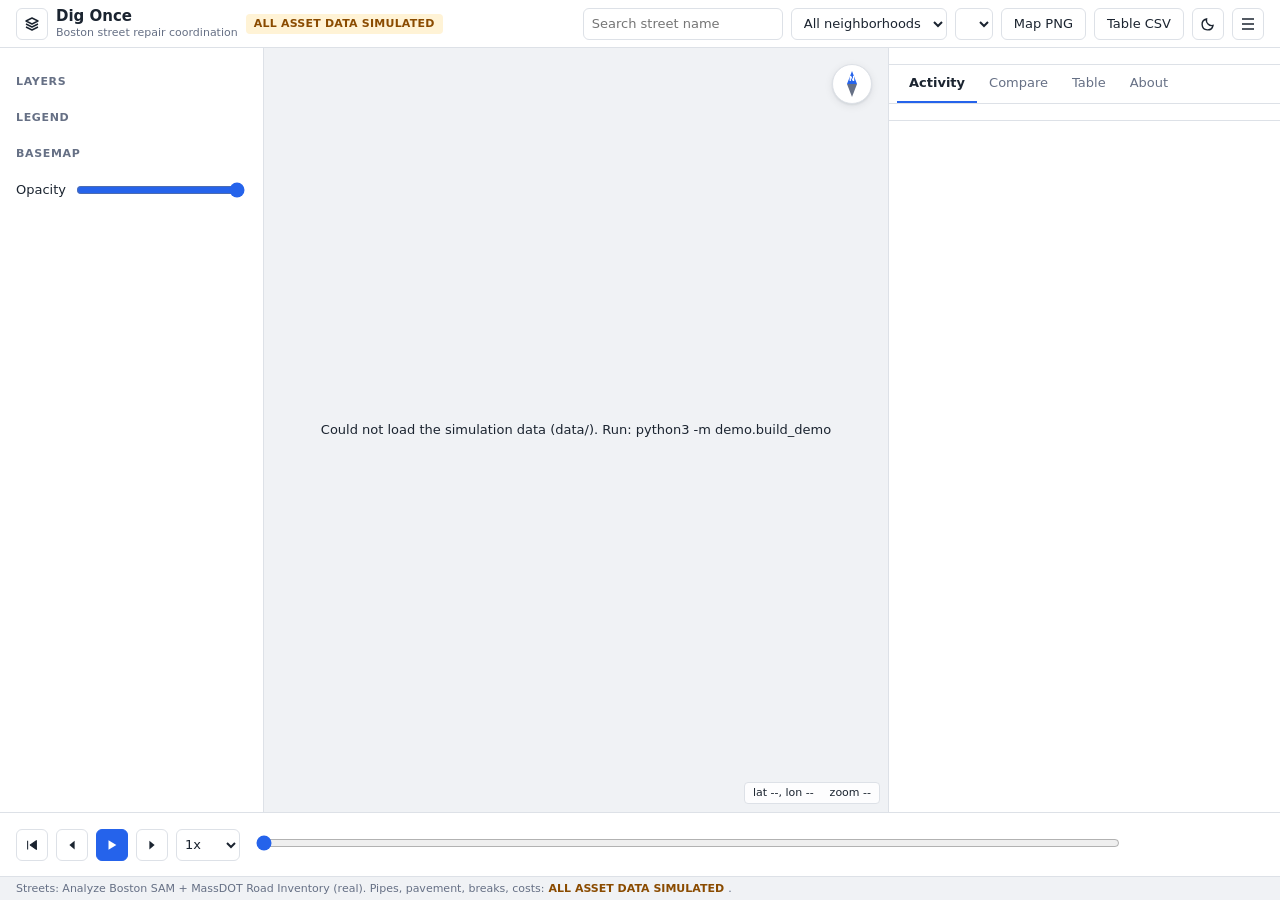
==== demo/src/index.html @ 5265a051 "MapLibre GIS-style demo (demo/src -> demo/site), recorded per-segment state, README build_demo.py, s" ====
<!DOCTYPE html>
<html lang="en">
<head>
<meta charset="utf-8">
<meta name="viewport" content="width=device-width, initial-scale=1">
<title>Dig Once: Boston infrastructure coordination (simulated)</title>
<link rel="icon" href="data:image/svg+xml,%3Csvg xmlns='http://www.w3.org/2000/svg' viewBox='0 0 16 16'%3E%3Crect width='16' height='16' rx='3' fill='%232563eb'/%3E%3Cpath d='M3 11l4-6 3 4 3-5' stroke='white' stroke-width='1.6' fill='none'/%3E%3C/svg%3E">
<link rel="stylesheet" href="vendor/maplibre-gl.css">
<link rel="stylesheet" href="style.css">
</head>
<body>
<div id="app">
  <header id="bar">
    <button id="btn-layers" class="icon" title="Show or hide the layer panel (L)" aria-label="Toggle layer panel" aria-expanded="true">
      <svg viewBox="0 0 16 16" width="16" height="16"><path d="M8 2l6 3-6 3-6-3 6-3zM2 8l6 3 6-3M2 11l6 3 6-3" fill="none" stroke="currentColor" stroke-width="1.4" stroke-linejoin="round"/></svg>
    </button>
    <div class="brand"><b>Dig Once</b><span class="sub">Boston street repair coordination</span></div>
    <span class="badge warn" title="Street geometry is real; every pipe, pavement, break and cost value is simulated">ALL ASSET DATA SIMULATED</span>
    <div class="grow"></div>
    <div class="search">
      <input id="q" type="search" placeholder="Search street name" autocomplete="off" aria-label="Search street name" title="Zoom to a street">
      <ul id="suggest" role="listbox" hidden></ul>
    </div>
    <select id="nb" aria-label="Neighborhood filter" title="Filter by neighborhood"><option value="">All neighborhoods</option></select>
    <select id="strategy" aria-label="Strategy shown on the map" title="Strategy shown on the map"></select>
    <button id="btn-png" class="text" title="Download the map as a PNG image">Map PNG</button>
    <button id="btn-csv" class="text" title="Download the current table as CSV">Table CSV</button>
    <button id="btn-theme" class="icon" title="Switch light and dark theme" aria-label="Toggle theme">
      <svg viewBox="0 0 16 16" width="16" height="16"><path d="M13 9.5A5.5 5.5 0 016.5 3a5.5 5.5 0 106.5 6.5z" fill="none" stroke="currentColor" stroke-width="1.4"/></svg>
    </button>
    <button id="btn-side" class="icon only-narrow" title="Show or hide the side panel" aria-label="Toggle side panel">
      <svg viewBox="0 0 16 16" width="16" height="16"><path d="M2 3h12M2 8h12M2 13h12" stroke="currentColor" stroke-width="1.4"/></svg>
    </button>
  </header>

  <main id="main">
    <aside id="layers" aria-label="Layers">
      <section>
        <h3>Layers</h3>
        <div id="layer-list"></div>
      </section>
      <section id="legend-wrap">
        <h3>Legend <span class="muted" id="legend-year"></span></h3>
        <div id="legend"></div>
      </section>
      <section>
        <h3>Basemap</h3>
        <div id="basemaps" class="seg-ctl" role="radiogroup" aria-label="Basemap"></div>
        <label class="row opacity"><span>Opacity</span><input id="op-basemap" type="range" min="0" max="100" value="100" aria-label="Basemap opacity"></label>
      </section>
    </aside>

    <section id="mapcol">
      <div id="map" role="application" aria-label="Boston street map"></div>
      <div id="nomap" hidden></div>
      <div id="toast" role="status" hidden></div>
      <div id="north" title="North up. Click to reset the bearing" role="button" tabindex="0" aria-label="Reset bearing to north">
        <svg viewBox="0 0 32 32" width="32" height="32"><g id="north-rot"><path d="M16 3l5 13h-10z" fill="var(--accent)"/><path d="M16 29l-5-13h10z" fill="var(--muted)"/></g><text x="16" y="13" font-size="7" text-anchor="middle" fill="#fff" font-weight="700" transform="translate(0,0)">N</text></svg>
      </div>
      <div id="info" hidden aria-live="polite"></div>
      <div id="tip" hidden></div>
      <div id="status"><span id="ll">lat --, lon --</span><span id="zl">zoom --</span></div>
    </section>

    <aside id="side">
      <div id="kpis"></div>
      <nav id="tabs" role="tablist">
        <button role="tab" data-tab="activity" aria-selected="true">Activity</button>
        <button role="tab" data-tab="compare" aria-selected="false">Compare</button>
        <button role="tab" data-tab="table" aria-selected="false">Table</button>
        <button role="tab" data-tab="about" aria-selected="false">About</button>
      </nav>
      <div id="tab-activity" class="tabpane">
        <div id="chips" class="chips"></div>
        <div id="feed" tabindex="0"></div>
      </div>
      <div id="tab-compare" class="tabpane" hidden></div>
      <div id="tab-table" class="tabpane" hidden>
        <div class="row tbar"><input id="tq" type="search" placeholder="Filter table by street, id or class" aria-label="Filter table"><span id="tcount" class="muted"></span></div>
        <div id="tscroll"><table id="tbl"><thead></thead><tbody></tbody></table></div>
      </div>
      <div id="tab-about" class="tabpane" hidden></div>
    </aside>
  </main>

  <footer id="timeline">
    <div class="tl-buttons">
      <button id="b-first" class="icon" title="Back to the start (Home)" aria-label="Back to start"><svg viewBox="0 0 16 16" width="14" height="14"><path d="M3 3v10M13 3L6 8l7 5z" fill="currentColor" stroke="currentColor" stroke-width="1.2" stroke-linejoin="round"/></svg></button>
      <button id="b-prev" class="icon" title="Previous year (Left arrow)" aria-label="Previous year"><svg viewBox="0 0 16 16" width="14" height="14"><path d="M11 3L5 8l6 5z" fill="currentColor"/></svg></button>
      <button id="b-play" class="icon primary" title="Play or pause the replay (Space)" aria-label="Play"><svg id="ico-play" viewBox="0 0 16 16" width="14" height="14"><path d="M4 2.5l9 5.5-9 5.5z" fill="currentColor"/></svg><svg id="ico-pause" viewBox="0 0 16 16" width="14" height="14" style="display:none"><path d="M4 3h3v10H4zM9 3h3v10H9z" fill="currentColor"/></svg></button>
      <button id="b-next" class="icon" title="Next year (Right arrow)" aria-label="Next year"><svg viewBox="0 0 16 16" width="14" height="14"><path d="M5 3l6 5-6 5z" fill="currentColor"/></svg></button>
      <select id="speed" aria-label="Replay speed" title="Replay speed"><option value="0.5">0.5x</option><option value="1" selected>1x</option><option value="2">2x</option><option value="3">3x</option><option value="5">5x</option></select>
    </div>
    <div class="tl-main">
      <div id="phases" aria-label="Phase of the year"></div>
      <div class="slider"><input id="slider" type="range" min="0" max="10" value="0" step="1" aria-label="Year"><div id="ticks"></div></div>
    </div>
    <div id="yearlabel" class="yearlabel"></div>
  </footer>
  <div id="foot">Streets: Analyze Boston SAM + MassDOT Road Inventory (real). Pipes, pavement, breaks, costs: <b>ALL ASSET DATA SIMULATED</b>. <span id="foot-scope"></span></div>
</div>
<script src="vendor/maplibre-gl.js"></script>
<script src="app.js"></script>
</body>
</html>
---- demo/src/vendor/maplibre-gl.css ----
.maplibregl-map{font:12px/20px Helvetica Neue,Arial,Helvetica,sans-serif;overflow:hidden;position:relative;-webkit-tap-highlight-color:rgb(0 0 0/0)}.maplibregl-canvas{left:0;position:absolute;top:0}.maplibregl-map:fullscreen{height:100%;width:100%}.maplibregl-ctrl-group button.maplibregl-ctrl-compass{touch-action:none}.maplibregl-canvas-container.maplibregl-interactive,.maplibregl-ctrl-group button.maplibregl-ctrl-compass{cursor:grab;-webkit-user-select:none;-moz-user-select:none;user-select:none}.maplibregl-canvas-container.maplibregl-interactive.maplibregl-track-pointer{cursor:pointer}.maplibregl-canvas-container.maplibregl-interactive:active,.maplibregl-ctrl-group button.maplibregl-ctrl-compass:active{cursor:grabbing}.maplibregl-canvas-container.maplibregl-touch-zoom-rotate,.maplibregl-canvas-container.maplibregl-touch-zoom-rotate .maplibregl-canvas{touch-action:pan-x pan-y}.maplibregl-canvas-container.maplibregl-touch-drag-pan,.maplibregl-canvas-container.maplibregl-touch-drag-pan .maplibregl-canvas{touch-action:pinch-zoom}.maplibregl-canvas-container.maplibregl-touch-zoom-rotate.maplibregl-touch-drag-pan,.maplibregl-canvas-container.maplibregl-touch-zoom-rotate.maplibregl-touch-drag-pan .maplibregl-canvas{touch-action:none}.maplibregl-canvas-container.maplibregl-touch-drag-pan.maplibregl-cooperative-gestures,.maplibregl-canvas-container.maplibregl-touch-drag-pan.maplibregl-cooperative-gestures .maplibregl-canvas{touch-action:pan-x pan-y}.maplibregl-ctrl-bottom-left,.maplibregl-ctrl-bottom-right,.maplibregl-ctrl-top-left,.maplibregl-ctrl-top-right{pointer-events:none;position:absolute;z-index:2}.maplibregl-ctrl-top-left{left:0;top:0}.maplibregl-ctrl-top-right{right:0;top:0}.maplibregl-ctrl-bottom-left{bottom:0;left:0}.maplibregl-ctrl-bottom-right{bottom:0;right:0}.maplibregl-ctrl{clear:both;pointer-events:auto;transform:translate(0)}.maplibregl-ctrl-top-left .maplibregl-ctrl{float:left;margin:10px 0 0 10px}.maplibregl-ctrl-top-right .maplibregl-ctrl{float:right;margin:10px 10px 0 0}.maplibregl-ctrl-bottom-left .maplibregl-ctrl{float:left;margin:0 0 10px 10px}.maplibregl-ctrl-bottom-right .maplibregl-ctrl{float:right;margin:0 10px 10px 0}.maplibregl-ctrl-group{background:#fff;border-radius:4px}.maplibregl-ctrl-group:not(:empty){box-shadow:0 0 0 2px rgba(0,0,0,.1)}@media (forced-colors:active){.maplibregl-ctrl-group:not(:empty){box-shadow:0 0 0 2px ButtonText}}.maplibregl-ctrl-group button{background-color:transparent;border:0;box-sizing:border-box;cursor:pointer;display:block;height:29px;outline:none;padding:0;width:29px}.maplibregl-ctrl-group button+button{border-top:1px solid #ddd}.maplibregl-ctrl button .maplibregl-ctrl-icon{background-position:50%;background-repeat:no-repeat;display:block;height:100%;width:100%}@media (forced-colors:active){.maplibregl-ctrl-icon{background-color:transparent}.maplibregl-ctrl-group button+button{border-top:1px solid ButtonText}}.maplibregl-ctrl button::-moz-focus-inner{border:0;padding:0}.maplibregl-ctrl-attrib-button:focus,.maplibregl-ctrl-group button:focus{box-shadow:0 0 2px 2px #0096ff}.maplibregl-ctrl button:disabled{cursor:not-allowed}.maplibregl-ctrl button:disabled .maplibregl-ctrl-icon{opacity:.25}.maplibregl-ctrl button:not(:disabled):hover{background-color:rgb(0 0 0/5%)}.maplibregl-ctrl-group button:focus:focus-visible{box-shadow:0 0 2px 2px #0096ff}.maplibregl-ctrl-group button:focus:not(:focus-visible){box-shadow:none}.maplibregl-ctrl-group button:focus:first-child{border-radius:4px 4px 0 0}.maplibregl-ctrl-group button:focus:last-child{border-radius:0 0 4px 4px}.maplibregl-ctrl-group button:focus:only-child{border-radius:inherit}.maplibregl-ctrl button.maplibregl-ctrl-zoom-out .maplibregl-ctrl-icon{background-image:url("data:image/svg+xml;charset=utf-8,%3Csvg xmlns='http://www.w3.org/2000/svg' width='29' height='29' fill='%23333' viewBox='0 0 29 29'%3E%3Cpath d='M10 13c-.75 0-1.5.75-1.5 1.5S9.25 16 10 16h9c.75 0 1.5-.75 1.5-1.5S19.75 13 19 13z'/%3E%3C/svg%3E")}.maplibregl-ctrl button.maplibregl-ctrl-zoom-in .maplibregl-ctrl-icon{background-image:url("data:image/svg+xml;charset=utf-8,%3Csvg xmlns='http://www.w3.org/2000/svg' width='29' height='29' fill='%23333' viewBox='0 0 29 29'%3E%3Cpath d='M14.5 8.5c-.75 0-1.5.75-1.5 1.5v3h-3c-.75 0-1.5.75-1.5 1.5S9.25 16 10 16h3v3c0 .75.75 1.5 1.5 1.5S16 19.75 16 19v-3h3c.75 0 1.5-.75 1.5-1.5S19.75 13 19 13h-3v-3c0-.75-.75-1.5-1.5-1.5'/%3E%3C/svg%3E")}@media (forced-colors:active){.maplibregl-ctrl button.maplibregl-ctrl-zoom-out .maplibregl-ctrl-icon{background-image:url("data:image/svg+xml;charset=utf-8,%3Csvg xmlns='http://www.w3.org/2000/svg' width='29' height='29' fill='%23fff' viewBox='0 0 29 29'%3E%3Cpath d='M10 13c-.75 0-1.5.75-1.5 1.5S9.25 16 10 16h9c.75 0 1.5-.75 1.5-1.5S19.75 13 19 13z'/%3E%3C/svg%3E")}.maplibregl-ctrl button.maplibregl-ctrl-zoom-in .maplibregl-ctrl-icon{background-image:url("data:image/svg+xml;charset=utf-8,%3Csvg xmlns='http://www.w3.org/2000/svg' width='29' height='29' fill='%23fff' viewBox='0 0 29 29'%3E%3Cpath d='M14.5 8.5c-.75 0-1.5.75-1.5 1.5v3h-3c-.75 0-1.5.75-1.5 1.5S9.25 16 10 16h3v3c0 .75.75 1.5 1.5 1.5S16 19.75 16 19v-3h3c.75 0 1.5-.75 1.5-1.5S19.75 13 19 13h-3v-3c0-.75-.75-1.5-1.5-1.5'/%3E%3C/svg%3E")}}@media (forced-colors:active) and (prefers-color-scheme:light){.maplibregl-ctrl button.maplibregl-ctrl-zoom-out .maplibregl-ctrl-icon{background-image:url("data:image/svg+xml;charset=utf-8,%3Csvg xmlns='http://www.w3.org/2000/svg' width='29' height='29' viewBox='0 0 29 29'%3E%3Cpath d='M10 13c-.75 0-1.5.75-1.5 1.5S9.25 16 10 16h9c.75 0 1.5-.75 1.5-1.5S19.75 13 19 13z'/%3E%3C/svg%3E")}.maplibregl-ctrl button.maplibregl-ctrl-zoom-in .maplibregl-ctrl-icon{background-image:url("data:image/svg+xml;charset=utf-8,%3Csvg xmlns='http://www.w3.org/2000/svg' width='29' height='29' viewBox='0 0 29 29'%3E%3Cpath d='M14.5 8.5c-.75 0-1.5.75-1.5 1.5v3h-3c-.75 0-1.5.75-1.5 1.5S9.25 16 10 16h3v3c0 .75.75 1.5 1.5 1.5S16 19.75 16 19v-3h3c.75 0 1.5-.75 1.5-1.5S19.75 13 19 13h-3v-3c0-.75-.75-1.5-1.5-1.5'/%3E%3C/svg%3E")}}.maplibregl-ctrl button.maplibregl-ctrl-fullscreen .maplibregl-ctrl-icon{background-image:url("data:image/svg+xml;charset=utf-8,%3Csvg xmlns='http://www.w3.org/2000/svg' width='29' height='29' fill='%23333' viewBox='0 0 29 29'%3E%3Cpath d='M24 16v5.5c0 1.75-.75 2.5-2.5 2.5H16v-1l3-1.5-4-5.5 1-1 5.5 4 1.5-3zM6 16l1.5 3 5.5-4 1 1-4 5.5 3 1.5v1H7.5C5.75 24 5 23.25 5 21.5V16zm7-11v1l-3 1.5 4 5.5-1 1-5.5-4L6 13H5V7.5C5 5.75 5.75 5 7.5 5zm11 2.5c0-1.75-.75-2.5-2.5-2.5H16v1l3 1.5-4 5.5 1 1 5.5-4 1.5 3h1z'/%3E%3C/svg%3E")}.maplibregl-ctrl button.maplibregl-ctrl-shrink .maplibregl-ctrl-icon{background-image:url("data:image/svg+xml;charset=utf-8,%3Csvg xmlns='http://www.w3.org/2000/svg' width='29' height='29' viewBox='0 0 29 29'%3E%3Cpath d='M18.5 16c-1.75 0-2.5.75-2.5 2.5V24h1l1.5-3 5.5 4 1-1-4-5.5 3-1.5v-1zM13 18.5c0-1.75-.75-2.5-2.5-2.5H5v1l3 1.5L4 24l1 1 5.5-4 1.5 3h1zm3-8c0 1.75.75 2.5 2.5 2.5H24v-1l-3-1.5L25 5l-1-1-5.5 4L17 5h-1zM10.5 13c1.75 0 2.5-.75 2.5-2.5V5h-1l-1.5 3L5 4 4 5l4 5.5L5 12v1z'/%3E%3C/svg%3E")}@media (forced-colors:active){.maplibregl-ctrl button.maplibregl-ctrl-fullscreen .maplibregl-ctrl-icon{background-image:url("data:image/svg+xml;charset=utf-8,%3Csvg xmlns='http://www.w3.org/2000/svg' width='29' height='29' fill='%23fff' viewBox='0 0 29 29'%3E%3Cpath d='M24 16v5.5c0 1.75-.75 2.5-2.5 2.5H16v-1l3-1.5-4-5.5 1-1 5.5 4 1.5-3zM6 16l1.5 3 5.5-4 1 1-4 5.5 3 1.5v1H7.5C5.75 24 5 23.25 5 21.5V16zm7-11v1l-3 1.5 4 5.5-1 1-5.5-4L6 13H5V7.5C5 5.75 5.75 5 7.5 5zm11 2.5c0-1.75-.75-2.5-2.5-2.5H16v1l3 1.5-4 5.5 1 1 5.5-4 1.5 3h1z'/%3E%3C/svg%3E")}.maplibregl-ctrl button.maplibregl-ctrl-shrink .maplibregl-ctrl-icon{background-image:url("data:image/svg+xml;charset=utf-8,%3Csvg xmlns='http://www.w3.org/2000/svg' width='29' height='29' fill='%23fff' viewBox='0 0 29 29'%3E%3Cpath d='M18.5 16c-1.75 0-2.5.75-2.5 2.5V24h1l1.5-3 5.5 4 1-1-4-5.5 3-1.5v-1zM13 18.5c0-1.75-.75-2.5-2.5-2.5H5v1l3 1.5L4 24l1 1 5.5-4 1.5 3h1zm3-8c0 1.75.75 2.5 2.5 2.5H24v-1l-3-1.5L25 5l-1-1-5.5 4L17 5h-1zM10.5 13c1.75 0 2.5-.75 2.5-2.5V5h-1l-1.5 3L5 4 4 5l4 5.5L5 12v1z'/%3E%3C/svg%3E")}}@media (forced-colors:active) and (prefers-color-scheme:light){.maplibregl-ctrl button.maplibregl-ctrl-fullscreen .maplibregl-ctrl-icon{background-image:url("data:image/svg+xml;charset=utf-8,%3Csvg xmlns='http://www.w3.org/2000/svg' width='29' height='29' viewBox='0 0 29 29'%3E%3Cpath d='M24 16v5.5c0 1.75-.75 2.5-2.5 2.5H16v-1l3-1.5-4-5.5 1-1 5.5 4 1.5-3zM6 16l1.5 3 5.5-4 1 1-4 5.5 3 1.5v1H7.5C5.75 24 5 23.25 5 21.5V16zm7-11v1l-3 1.5 4 5.5-1 1-5.5-4L6 13H5V7.5C5 5.75 5.75 5 7.5 5zm11 2.5c0-1.75-.75-2.5-2.5-2.5H16v1l3 1.5-4 5.5 1 1 5.5-4 1.5 3h1z'/%3E%3C/svg%3E")}.maplibregl-ctrl button.maplibregl-ctrl-shrink .maplibregl-ctrl-icon{background-image:url("data:image/svg+xml;charset=utf-8,%3Csvg xmlns='http://www.w3.org/2000/svg' width='29' height='29' viewBox='0 0 29 29'%3E%3Cpath d='M18.5 16c-1.75 0-2.5.75-2.5 2.5V24h1l1.5-3 5.5 4 1-1-4-5.5 3-1.5v-1zM13 18.5c0-1.75-.75-2.5-2.5-2.5H5v1l3 1.5L4 24l1 1 5.5-4 1.5 3h1zm3-8c0 1.75.75 2.5 2.5 2.5H24v-1l-3-1.5L25 5l-1-1-5.5 4L17 5h-1zM10.5 13c1.75 0 2.5-.75 2.5-2.5V5h-1l-1.5 3L5 4 4 5l4 5.5L5 12v1z'/%3E%3C/svg%3E")}}.maplibregl-ctrl button.maplibregl-ctrl-compass .maplibregl-ctrl-icon{background-image:url("data:image/svg+xml;charset=utf-8,%3Csvg xmlns='http://www.w3.org/2000/svg' width='29' height='29' fill='%23333' viewBox='0 0 29 29'%3E%3Cpath d='m10.5 14 4-8 4 8z'/%3E%3Cpath fill='%23ccc' d='m10.5 16 4 8 4-8z'/%3E%3C/svg%3E")}@media (forced-colors:active){.maplibregl-ctrl button.maplibregl-ctrl-compass .maplibregl-ctrl-icon{background-image:url("data:image/svg+xml;charset=utf-8,%3Csvg xmlns='http://www.w3.org/2000/svg' width='29' height='29' fill='%23fff' viewBox='0 0 29 29'%3E%3Cpath d='m10.5 14 4-8 4 8z'/%3E%3Cpath fill='%23ccc' d='m10.5 16 4 8 4-8z'/%3E%3C/svg%3E")}}@media (forced-colors:active) and (prefers-color-scheme:light){.maplibregl-ctrl button.maplibregl-ctrl-compass .maplibregl-ctrl-icon{background-image:url("data:image/svg+xml;charset=utf-8,%3Csvg xmlns='http://www.w3.org/2000/svg' width='29' height='29' viewBox='0 0 29 29'%3E%3Cpath d='m10.5 14 4-8 4 8z'/%3E%3Cpath fill='%23ccc' d='m10.5 16 4 8 4-8z'/%3E%3C/svg%3E")}}.maplibregl-ctrl button.maplibregl-ctrl-terrain .maplibregl-ctrl-icon{background-image:url("data:image/svg+xml;charset=utf-8,%3Csvg xmlns='http://www.w3.org/2000/svg' width='22' height='22' fill='%23333' viewBox='0 0 22 22'%3E%3Cpath d='m1.754 13.406 4.453-4.851 3.09 3.09 3.281 3.277.969-.969-3.309-3.312 3.844-4.121 6.148 6.886h1.082v-.855l-7.207-8.07-4.84 5.187L6.169 6.57l-5.48 5.965v.871ZM.688 16.844h20.625v1.375H.688Zm0 0'/%3E%3C/svg%3E")}.maplibregl-ctrl button.maplibregl-ctrl-terrain-enabled .maplibregl-ctrl-icon{background-image:url("data:image/svg+xml;charset=utf-8,%3Csvg xmlns='http://www.w3.org/2000/svg' width='22' height='22' fill='%2333b5e5' viewBox='0 0 22 22'%3E%3Cpath d='m1.754 13.406 4.453-4.851 3.09 3.09 3.281 3.277.969-.969-3.309-3.312 3.844-4.121 6.148 6.886h1.082v-.855l-7.207-8.07-4.84 5.187L6.169 6.57l-5.48 5.965v.871ZM.688 16.844h20.625v1.375H.688Zm0 0'/%3E%3C/svg%3E")}.maplibregl-ctrl button.maplibregl-ctrl-geolocate .maplibregl-ctrl-icon{background-image:url("data:image/svg+xml;charset=utf-8,%3Csvg xmlns='http://www.w3.org/2000/svg' width='29' height='29' fill='%23333' viewBox='0 0 20 20'%3E%3Cpath d='M10 4C9 4 9 5 9 5v.1A5 5 0 0 0 5.1 9H5s-1 0-1 1 1 1 1 1h.1A5 5 0 0 0 9 14.9v.1s0 1 1 1 1-1 1-1v-.1a5 5 0 0 0 3.9-3.9h.1s1 0 1-1-1-1-1-1h-.1A5 5 0 0 0 11 5.1V5s0-1-1-1m0 2.5a3.5 3.5 0 1 1 0 7 3.5 3.5 0 1 1 0-7'/%3E%3Ccircle cx='10' cy='10' r='2'/%3E%3C/svg%3E")}.maplibregl-ctrl button.maplibregl-ctrl-geolocate:disabled .maplibregl-ctrl-icon{background-image:url("data:image/svg+xml;charset=utf-8,%3Csvg xmlns='http://www.w3.org/2000/svg' width='29' height='29' fill='%23aaa' viewBox='0 0 20 20'%3E%3Cpath d='M10 4C9 4 9 5 9 5v.1A5 5 0 0 0 5.1 9H5s-1 0-1 1 1 1 1 1h.1A5 5 0 0 0 9 14.9v.1s0 1 1 1 1-1 1-1v-.1a5 5 0 0 0 3.9-3.9h.1s1 0 1-1-1-1-1-1h-.1A5 5 0 0 0 11 5.1V5s0-1-1-1m0 2.5a3.5 3.5 0 1 1 0 7 3.5 3.5 0 1 1 0-7'/%3E%3Ccircle cx='10' cy='10' r='2'/%3E%3Cpath fill='red' d='m14 5 1 1-9 9-1-1z'/%3E%3C/svg%3E")}.maplibregl-ctrl button.maplibregl-ctrl-geolocate.maplibregl-ctrl-geolocate-active .maplibregl-ctrl-icon{background-image:url("data:image/svg+xml;charset=utf-8,%3Csvg xmlns='http://www.w3.org/2000/svg' width='29' height='29' fill='%2333b5e5' viewBox='0 0 20 20'%3E%3Cpath d='M10 4C9 4 9 5 9 5v.1A5 5 0 0 0 5.1 9H5s-1 0-1 1 1 1 1 1h.1A5 5 0 0 0 9 14.9v.1s0 1 1 1 1-1 1-1v-.1a5 5 0 0 0 3.9-3.9h.1s1 0 1-1-1-1-1-1h-.1A5 5 0 0 0 11 5.1V5s0-1-1-1m0 2.5a3.5 3.5 0 1 1 0 7 3.5 3.5 0 1 1 0-7'/%3E%3Ccircle cx='10' cy='10' r='2'/%3E%3C/svg%3E")}.maplibregl-ctrl button.maplibregl-ctrl-geolocate.maplibregl-ctrl-geolocate-active-error .maplibregl-ctrl-icon{background-image:url("data:image/svg+xml;charset=utf-8,%3Csvg xmlns='http://www.w3.org/2000/svg' width='29' height='29' fill='%23e58978' viewBox='0 0 20 20'%3E%3Cpath d='M10 4C9 4 9 5 9 5v.1A5 5 0 0 0 5.1 9H5s-1 0-1 1 1 1 1 1h.1A5 5 0 0 0 9 14.9v.1s0 1 1 1 1-1 1-1v-.1a5 5 0 0 0 3.9-3.9h.1s1 0 1-1-1-1-1-1h-.1A5 5 0 0 0 11 5.1V5s0-1-1-1m0 2.5a3.5 3.5 0 1 1 0 7 3.5 3.5 0 1 1 0-7'/%3E%3Ccircle cx='10' cy='10' r='2'/%3E%3C/svg%3E")}.maplibregl-ctrl button.maplibregl-ctrl-geolocate.maplibregl-ctrl-geolocate-background .maplibregl-ctrl-icon{background-image:url("data:image/svg+xml;charset=utf-8,%3Csvg xmlns='http://www.w3.org/2000/svg' width='29' height='29' fill='%2333b5e5' viewBox='0 0 20 20'%3E%3Cpath d='M10 4C9 4 9 5 9 5v.1A5 5 0 0 0 5.1 9H5s-1 0-1 1 1 1 1 1h.1A5 5 0 0 0 9 14.9v.1s0 1 1 1 1-1 1-1v-.1a5 5 0 0 0 3.9-3.9h.1s1 0 1-1-1-1-1-1h-.1A5 5 0 0 0 11 5.1V5s0-1-1-1m0 2.5a3.5 3.5 0 1 1 0 7 3.5 3.5 0 1 1 0-7'/%3E%3C/svg%3E")}.maplibregl-ctrl button.maplibregl-ctrl-geolocate.maplibregl-ctrl-geolocate-background-error .maplibregl-ctrl-icon{background-image:url("data:image/svg+xml;charset=utf-8,%3Csvg xmlns='http://www.w3.org/2000/svg' width='29' height='29' fill='%23e54e33' viewBox='0 0 20 20'%3E%3Cpath d='M10 4C9 4 9 5 9 5v.1A5 5 0 0 0 5.1 9H5s-1 0-1 1 1 1 1 1h.1A5 5 0 0 0 9 14.9v.1s0 1 1 1 1-1 1-1v-.1a5 5 0 0 0 3.9-3.9h.1s1 0 1-1-1-1-1-1h-.1A5 5 0 0 0 11 5.1V5s0-1-1-1m0 2.5a3.5 3.5 0 1 1 0 7 3.5 3.5 0 1 1 0-7'/%3E%3C/svg%3E")}.maplibregl-ctrl button.maplibregl-ctrl-geolocate.maplibregl-ctrl-geolocate-waiting .maplibregl-ctrl-icon{animation:maplibregl-spin 2s linear infinite}@media (forced-colors:active){.maplibregl-ctrl button.maplibregl-ctrl-geolocate .maplibregl-ctrl-icon{background-image:url("data:image/svg+xml;charset=utf-8,%3Csvg xmlns='http://www.w3.org/2000/svg' width='29' height='29' fill='%23fff' viewBox='0 0 20 20'%3E%3Cpath d='M10 4C9 4 9 5 9 5v.1A5 5 0 0 0 5.1 9H5s-1 0-1 1 1 1 1 1h.1A5 5 0 0 0 9 14.9v.1s0 1 1 1 1-1 1-1v-.1a5 5 0 0 0 3.9-3.9h.1s1 0 1-1-1-1-1-1h-.1A5 5 0 0 0 11 5.1V5s0-1-1-1m0 2.5a3.5 3.5 0 1 1 0 7 3.5 3.5 0 1 1 0-7'/%3E%3Ccircle cx='10' cy='10' r='2'/%3E%3C/svg%3E")}.maplibregl-ctrl button.maplibregl-ctrl-geolocate:disabled .maplibregl-ctrl-icon{background-image:url("data:image/svg+xml;charset=utf-8,%3Csvg xmlns='http://www.w3.org/2000/svg' width='29' height='29' fill='%23999' viewBox='0 0 20 20'%3E%3Cpath d='M10 4C9 4 9 5 9 5v.1A5 5 0 0 0 5.1 9H5s-1 0-1 1 1 1 1 1h.1A5 5 0 0 0 9 14.9v.1s0 1 1 1 1-1 1-1v-.1a5 5 0 0 0 3.9-3.9h.1s1 0 1-1-1-1-1-1h-.1A5 5 0 0 0 11 5.1V5s0-1-1-1m0 2.5a3.5 3.5 0 1 1 0 7 3.5 3.5 0 1 1 0-7'/%3E%3Ccircle cx='10' cy='10' r='2'/%3E%3Cpath fill='red' d='m14 5 1 1-9 9-1-1z'/%3E%3C/svg%3E")}.maplibregl-ctrl button.maplibregl-ctrl-geolocate.maplibregl-ctrl-geolocate-active .maplibregl-ctrl-icon{background-image:url("data:image/svg+xml;charset=utf-8,%3Csvg xmlns='http://www.w3.org/2000/svg' width='29' height='29' fill='%2333b5e5' viewBox='0 0 20 20'%3E%3Cpath d='M10 4C9 4 9 5 9 5v.1A5 5 0 0 0 5.1 9H5s-1 0-1 1 1 1 1 1h.1A5 5 0 0 0 9 14.9v.1s0 1 1 1 1-1 1-1v-.1a5 5 0 0 0 3.9-3.9h.1s1 0 1-1-1-1-1-1h-.1A5 5 0 0 0 11 5.1V5s0-1-1-1m0 2.5a3.5 3.5 0 1 1 0 7 3.5 3.5 0 1 1 0-7'/%3E%3Ccircle cx='10' cy='10' r='2'/%3E%3C/svg%3E")}.maplibregl-ctrl button.maplibregl-ctrl-geolocate.maplibregl-ctrl-geolocate-active-error .maplibregl-ctrl-icon{background-image:url("data:image/svg+xml;charset=utf-8,%3Csvg xmlns='http://www.w3.org/2000/svg' width='29' height='29' fill='%23e58978' viewBox='0 0 20 20'%3E%3Cpath d='M10 4C9 4 9 5 9 5v.1A5 5 0 0 0 5.1 9H5s-1 0-1 1 1 1 1 1h.1A5 5 0 0 0 9 14.9v.1s0 1 1 1 1-1 1-1v-.1a5 5 0 0 0 3.9-3.9h.1s1 0 1-1-1-1-1-1h-.1A5 5 0 0 0 11 5.1V5s0-1-1-1m0 2.5a3.5 3.5 0 1 1 0 7 3.5 3.5 0 1 1 0-7'/%3E%3Ccircle cx='10' cy='10' r='2'/%3E%3C/svg%3E")}.maplibregl-ctrl button.maplibregl-ctrl-geolocate.maplibregl-ctrl-geolocate-background .maplibregl-ctrl-icon{background-image:url("data:image/svg+xml;charset=utf-8,%3Csvg xmlns='http://www.w3.org/2000/svg' width='29' height='29' fill='%2333b5e5' viewBox='0 0 20 20'%3E%3Cpath d='M10 4C9 4 9 5 9 5v.1A5 5 0 0 0 5.1 9H5s-1 0-1 1 1 1 1 1h.1A5 5 0 0 0 9 14.9v.1s0 1 1 1 1-1 1-1v-.1a5 5 0 0 0 3.9-3.9h.1s1 0 1-1-1-1-1-1h-.1A5 5 0 0 0 11 5.1V5s0-1-1-1m0 2.5a3.5 3.5 0 1 1 0 7 3.5 3.5 0 1 1 0-7'/%3E%3C/svg%3E")}.maplibregl-ctrl button.maplibregl-ctrl-geolocate.maplibregl-ctrl-geolocate-background-error .maplibregl-ctrl-icon{background-image:url("data:image/svg+xml;charset=utf-8,%3Csvg xmlns='http://www.w3.org/2000/svg' width='29' height='29' fill='%23e54e33' viewBox='0 0 20 20'%3E%3Cpath d='M10 4C9 4 9 5 9 5v.1A5 5 0 0 0 5.1 9H5s-1 0-1 1 1 1 1 1h.1A5 5 0 0 0 9 14.9v.1s0 1 1 1 1-1 1-1v-.1a5 5 0 0 0 3.9-3.9h.1s1 0 1-1-1-1-1-1h-.1A5 5 0 0 0 11 5.1V5s0-1-1-1m0 2.5a3.5 3.5 0 1 1 0 7 3.5 3.5 0 1 1 0-7'/%3E%3C/svg%3E")}}@media (forced-colors:active) and (prefers-color-scheme:light){.maplibregl-ctrl button.maplibregl-ctrl-geolocate .maplibregl-ctrl-icon{background-image:url("data:image/svg+xml;charset=utf-8,%3Csvg xmlns='http://www.w3.org/2000/svg' width='29' height='29' viewBox='0 0 20 20'%3E%3Cpath d='M10 4C9 4 9 5 9 5v.1A5 5 0 0 0 5.1 9H5s-1 0-1 1 1 1 1 1h.1A5 5 0 0 0 9 14.9v.1s0 1 1 1 1-1 1-1v-.1a5 5 0 0 0 3.9-3.9h.1s1 0 1-1-1-1-1-1h-.1A5 5 0 0 0 11 5.1V5s0-1-1-1m0 2.5a3.5 3.5 0 1 1 0 7 3.5 3.5 0 1 1 0-7'/%3E%3Ccircle cx='10' cy='10' r='2'/%3E%3C/svg%3E")}.maplibregl-ctrl button.maplibregl-ctrl-geolocate:disabled .maplibregl-ctrl-icon{background-image:url("data:image/svg+xml;charset=utf-8,%3Csvg xmlns='http://www.w3.org/2000/svg' width='29' height='29' fill='%23666' viewBox='0 0 20 20'%3E%3Cpath d='M10 4C9 4 9 5 9 5v.1A5 5 0 0 0 5.1 9H5s-1 0-1 1 1 1 1 1h.1A5 5 0 0 0 9 14.9v.1s0 1 1 1 1-1 1-1v-.1a5 5 0 0 0 3.9-3.9h.1s1 0 1-1-1-1-1-1h-.1A5 5 0 0 0 11 5.1V5s0-1-1-1m0 2.5a3.5 3.5 0 1 1 0 7 3.5 3.5 0 1 1 0-7'/%3E%3Ccircle cx='10' cy='10' r='2'/%3E%3Cpath fill='red' d='m14 5 1 1-9 9-1-1z'/%3E%3C/svg%3E")}}@keyframes maplibregl-spin{0%{transform:rotate(0deg)}to{transform:rotate(1turn)}}a.maplibregl-ctrl-logo{background-image:url("data:image/svg+xml;charset=utf-8,%3Csvg xmlns='http://www.w3.org/2000/svg' width='88' height='23' fill='none'%3E%3Cpath fill='%23000' fill-opacity='.4' fill-rule='evenodd' d='M17.408 16.796h-1.827l2.501-12.095h.198l3.324 6.533.988 2.19.988-2.19 3.258-6.533h.181l2.6 12.095h-1.81l-1.218-5.644-.362-1.71-.658 1.71-2.929 5.644h-.098l-2.914-5.644-.757-1.71-.345 1.71zm1.958-3.42-.726 3.663a1.255 1.255 0 0 1-1.232 1.011h-1.827a1.255 1.255 0 0 1-1.229-1.509l2.501-12.095a1.255 1.255 0 0 1 1.23-1.001h.197a1.25 1.25 0 0 1 1.12.685l3.19 6.273 3.125-6.263a1.25 1.25 0 0 1 1.123-.695h.181a1.255 1.255 0 0 1 1.227.991l1.443 6.71a5 5 0 0 1 .314-.787l.009-.016a4.6 4.6 0 0 1 1.777-1.887c.782-.46 1.668-.667 2.611-.667a4.6 4.6 0 0 1 1.7.32l.306.134c.21-.16.474-.256.759-.256h1.694a1.255 1.255 0 0 1 1.212.925 1.255 1.255 0 0 1 1.212-.925h1.711c.284 0 .545.094.755.252.613-.3 1.312-.45 2.075-.45 1.356 0 2.557.445 3.482 1.4q.47.48.763 1.064V4.701a1.255 1.255 0 0 1 1.255-1.255h1.86A1.255 1.255 0 0 1 54.44 4.7v9.194h2.217c.19 0 .37.043.532.118v-4.77c0-.356.147-.678.385-.906a2.42 2.42 0 0 1-.682-1.71c0-.665.267-1.253.735-1.7a2.45 2.45 0 0 1 1.722-.674 2.43 2.43 0 0 1 1.705.675q.318.302.504.683V4.7a1.255 1.255 0 0 1 1.255-1.255h1.744A1.255 1.255 0 0 1 65.812 4.7v3.335a4.8 4.8 0 0 1 1.526-.246c.938 0 1.817.214 2.59.69a4.47 4.47 0 0 1 1.67 1.743v-.98a1.255 1.255 0 0 1 1.256-1.256h1.777c.233 0 .451.064.639.174a3.4 3.4 0 0 1 1.567-.372c.346 0 .861.02 1.285.232a1.25 1.25 0 0 1 .689 1.004 4.7 4.7 0 0 1 .853-.588c.795-.44 1.675-.647 2.61-.647 1.385 0 2.65.39 3.525 1.396.836.938 1.168 2.173 1.168 3.528q-.001.515-.056 1.051a1.255 1.255 0 0 1-.947 1.09l.408.952a1.255 1.255 0 0 1-.477 1.552c-.418.268-.92.463-1.458.612-.613.171-1.304.244-2.049.244-1.06 0-2.043-.207-2.886-.698l-.015-.008c-.798-.48-1.419-1.135-1.818-1.963l-.004-.008a5.8 5.8 0 0 1-.548-2.512q0-.429.053-.843a1.3 1.3 0 0 1-.333-.086l-.166-.004c-.223 0-.426.062-.643.228-.03.024-.142.139-.142.59v3.883a1.255 1.255 0 0 1-1.256 1.256h-1.777a1.255 1.255 0 0 1-1.256-1.256V15.69l-.032.057a4.8 4.8 0 0 1-1.86 1.833 5.04 5.04 0 0 1-2.484.634 4.5 4.5 0 0 1-1.935-.424 1.25 1.25 0 0 1-.764.258h-1.71a1.255 1.255 0 0 1-1.256-1.255V7.687a2.4 2.4 0 0 1-.428.625c.253.23.412.561.412.93v7.553a1.255 1.255 0 0 1-1.256 1.255h-1.843a1.25 1.25 0 0 1-.894-.373c-.228.23-.544.373-.894.373H51.32a1.255 1.255 0 0 1-1.256-1.255v-1.251l-.061.117a4.7 4.7 0 0 1-1.782 1.884 4.77 4.77 0 0 1-2.485.67 5.6 5.6 0 0 1-1.485-.188l.009 2.764a1.255 1.255 0 0 1-1.255 1.259h-1.729a1.255 1.255 0 0 1-1.255-1.255v-3.537a1.255 1.255 0 0 1-1.167.793h-1.679a1.25 1.25 0 0 1-.77-.263 4.5 4.5 0 0 1-1.945.429c-.885 0-1.724-.21-2.495-.632l-.017-.01a5 5 0 0 1-1.081-.836 1.255 1.255 0 0 1-1.254 1.312h-1.81a1.255 1.255 0 0 1-1.228-.99l-.782-3.625-2.044 3.939a1.25 1.25 0 0 1-1.115.676h-.098a1.25 1.25 0 0 1-1.116-.68l-2.061-3.994zM35.92 16.63l.207-.114.223-.15q.493-.356.735-.785l.061-.118.033 1.332h1.678V9.242h-1.694l-.033 1.267q-.133-.329-.526-.658l-.032-.028a3.2 3.2 0 0 0-.668-.428l-.27-.12a3.3 3.3 0 0 0-1.235-.23q-1.136-.001-1.974.493a3.36 3.36 0 0 0-1.3 1.382q-.445.89-.444 2.074 0 1.2.51 2.107a3.8 3.8 0 0 0 1.382 1.381 3.9 3.9 0 0 0 1.893.477q.795 0 1.455-.33zm-2.789-5.38q-.576.675-.575 1.762 0 1.102.559 1.794.576.675 1.645.675a2.25 2.25 0 0 0 .934-.19 2.2 2.2 0 0 0 .468-.29l.178-.161a2.2 2.2 0 0 0 .397-.561q.244-.5.244-1.15v-.115q0-.708-.296-1.267l-.043-.077a2.2 2.2 0 0 0-.633-.709l-.13-.086-.047-.028a2.1 2.1 0 0 0-1.073-.285q-1.052 0-1.629.692zm2.316 2.706c.163-.17.28-.407.28-.83v-.114c0-.292-.06-.508-.15-.68a.96.96 0 0 0-.353-.389.85.85 0 0 0-.464-.127c-.4 0-.56.114-.664.239l-.01.012c-.148.174-.275.45-.275.945 0 .506.122.801.27.99.097.11.266.224.68.224.303 0 .504-.09.687-.269zm7.545 1.705a2.6 2.6 0 0 0 .331.423q.319.33.755.548l.173.074q.65.255 1.49.255 1.02 0 1.844-.493a3.45 3.45 0 0 0 1.316-1.4q.493-.904.493-2.089 0-1.909-.988-2.913-.988-1.02-2.584-1.02-.898 0-1.575.347a3 3 0 0 0-.415.262l-.199.166a3.4 3.4 0 0 0-.64.82V9.242h-1.712v11.553h1.729l-.017-5.134zm.53-1.138q.206.29.48.5l.155.11.053.034q.51.296 1.119.297 1.07 0 1.645-.675.577-.69.576-1.762 0-1.119-.576-1.777-.558-.675-1.645-.675-.435 0-.835.16a2 2 0 0 0-.284.136 2 2 0 0 0-.363.254 2.2 2.2 0 0 0-.46.569l-.082.162a2.6 2.6 0 0 0-.213 1.072v.115q0 .707.296 1.267l.135.211zm.964-.818a1.1 1.1 0 0 0 .367.385.94.94 0 0 0 .476.118c.423 0 .59-.117.687-.23.159-.194.28-.478.28-.95 0-.53-.133-.8-.266-.952l-.021-.025c-.078-.094-.231-.221-.68-.221a1 1 0 0 0-.503.135l-.012.007a.86.86 0 0 0-.335.343c-.073.133-.132.324-.132.614v.115a1.4 1.4 0 0 0 .14.66zm15.7-6.222q.347-.346.346-.856a1.05 1.05 0 0 0-.345-.79 1.18 1.18 0 0 0-.84-.329q-.51 0-.855.33a1.05 1.05 0 0 0-.346.79q0 .51.346.855.345.346.856.346.51 0 .839-.346zm4.337 9.314.033-1.332q.191.403.59.747l.098.081a4 4 0 0 0 .316.224l.223.122a3.2 3.2 0 0 0 1.44.322 3.8 3.8 0 0 0 1.875-.477 3.5 3.5 0 0 0 1.382-1.366q.527-.89.526-2.09 0-1.184-.444-2.073a3.24 3.24 0 0 0-1.283-1.399q-.823-.51-1.942-.51a3.5 3.5 0 0 0-1.527.344l-.086.043-.165.09a3 3 0 0 0-.33.214q-.432.315-.656.707a2 2 0 0 0-.099.198l.082-1.283V4.701h-1.744v12.095zm.473-2.509a2.5 2.5 0 0 0 .566.7q.117.098.245.18l.144.08a2.1 2.1 0 0 0 .975.232q1.07 0 1.645-.675.576-.69.576-1.778 0-1.102-.576-1.777-.56-.691-1.645-.692a2.2 2.2 0 0 0-1.015.235q-.22.113-.415.282l-.15.142a2.1 2.1 0 0 0-.42.594q-.223.479-.223 1.1v.115q0 .705.293 1.26zm2.616-.293c.157-.191.28-.479.28-.967 0-.51-.13-.79-.276-.961l-.021-.026c-.082-.1-.232-.225-.67-.225a.87.87 0 0 0-.681.279l-.012.011c-.154.155-.274.38-.274.807v.115c0 .285.057.499.144.669a1.1 1.1 0 0 0 .367.405c.137.082.28.123.455.123.423 0 .59-.118.686-.23zm8.266-3.013q.345-.13.724-.14l.069-.002q.493 0 .642.099l.247-1.794q-.196-.099-.717-.099a2.3 2.3 0 0 0-.545.063 2 2 0 0 0-.411.148 2.2 2.2 0 0 0-.4.249 2.5 2.5 0 0 0-.485.499 2.7 2.7 0 0 0-.32.581l-.05.137v-1.48h-1.778v7.553h1.777v-3.884q0-.546.159-.943a1.5 1.5 0 0 1 .466-.636 2.5 2.5 0 0 1 .399-.253 2 2 0 0 1 .224-.099zm9.784 2.656.05-.922q0-1.743-.856-2.698-.838-.97-2.584-.97-1.119-.001-2.007.493a3.46 3.46 0 0 0-1.4 1.382q-.493.906-.493 2.106 0 1.07.428 1.975.428.89 1.332 1.432.906.526 2.255.526.973 0 1.668-.185l.044-.012.135-.04q.613-.184.984-.421l-.542-1.267q-.3.162-.642.274l-.297.087q-.51.131-1.3.131-.954 0-1.497-.444a1.6 1.6 0 0 1-.192-.193q-.366-.44-.512-1.234l-.004-.021zm-5.427-1.256-.003.022h3.752v-.138q-.011-.727-.288-1.118a1 1 0 0 0-.156-.176q-.46-.428-1.316-.428-.986 0-1.494.604-.379.45-.494 1.234zm-27.053 2.77V4.7h-1.86v12.095h5.333V15.15zm7.103-5.908v7.553h-1.843V9.242h1.843z'/%3E%3Cpath fill='%23fff' d='m19.63 11.151-.757-1.71-.345 1.71-1.12 5.644h-1.827L18.083 4.7h.197l3.325 6.533.988 2.19.988-2.19L26.839 4.7h.181l2.6 12.095h-1.81l-1.218-5.644-.362-1.71-.658 1.71-2.93 5.644h-.098l-2.913-5.644zm14.836 5.81q-1.02 0-1.893-.478a3.8 3.8 0 0 1-1.381-1.382q-.51-.906-.51-2.106 0-1.185.444-2.074a3.36 3.36 0 0 1 1.3-1.382q.839-.494 1.974-.494a3.3 3.3 0 0 1 1.234.231 3.3 3.3 0 0 1 .97.575q.396.33.527.659l.033-1.267h1.694v7.553H37.18l-.033-1.332q-.279.593-1.02 1.053a3.17 3.17 0 0 1-1.662.444zm.296-1.482q.938 0 1.58-.642.642-.66.642-1.711v-.115q0-.708-.296-1.267a2.2 2.2 0 0 0-.807-.872 2.1 2.1 0 0 0-1.119-.313q-1.053 0-1.629.692-.575.675-.575 1.76 0 1.103.559 1.795.577.675 1.645.675zm6.521-6.237h1.711v1.4q.906-1.597 2.83-1.597 1.596 0 2.584 1.02.988 1.005.988 2.914 0 1.185-.493 2.09a3.46 3.46 0 0 1-1.316 1.399 3.5 3.5 0 0 1-1.844.493q-.954 0-1.662-.329a2.67 2.67 0 0 1-1.086-.97l.017 5.134h-1.728zm4.048 6.22q1.07 0 1.645-.674.577-.69.576-1.762 0-1.119-.576-1.777-.558-.675-1.645-.675-.592 0-1.12.296-.51.28-.822.823-.296.527-.296 1.234v.115q0 .708.296 1.267.313.543.823.855.51.296 1.119.297z'/%3E%3Cpath fill='%23e1e3e9' d='M51.325 4.7h1.86v10.45h3.473v1.646h-5.333zm7.12 4.542h1.843v7.553h-1.843zm.905-1.415a1.16 1.16 0 0 1-.856-.346 1.17 1.17 0 0 1-.346-.856 1.05 1.05 0 0 1 .346-.79q.346-.329.856-.329.494 0 .839.33a1.05 1.05 0 0 1 .345.79 1.16 1.16 0 0 1-.345.855q-.33.346-.84.346zm7.875 9.133a3.17 3.17 0 0 1-1.662-.444q-.723-.46-1.004-1.053l-.033 1.332h-1.71V4.701h1.743v4.657l-.082 1.283q.279-.658 1.086-1.119a3.5 3.5 0 0 1 1.778-.477q1.119 0 1.942.51a3.24 3.24 0 0 1 1.283 1.4q.445.888.444 2.072 0 1.201-.526 2.09a3.5 3.5 0 0 1-1.382 1.366 3.8 3.8 0 0 1-1.876.477zm-.296-1.481q1.069 0 1.645-.675.577-.69.577-1.778 0-1.102-.577-1.776-.56-.691-1.645-.692a2.12 2.12 0 0 0-1.58.659q-.642.641-.642 1.694v.115q0 .71.296 1.267a2.4 2.4 0 0 0 .807.872 2.1 2.1 0 0 0 1.119.313zm5.927-6.237h1.777v1.481q.263-.757.856-1.217a2.14 2.14 0 0 1 1.349-.46q.527 0 .724.098l-.247 1.794q-.149-.099-.642-.099-.774 0-1.416.494-.626.493-.626 1.58v3.883h-1.777V9.242zm9.534 7.718q-1.35 0-2.255-.526-.904-.543-1.332-1.432a4.6 4.6 0 0 1-.428-1.975q0-1.2.493-2.106a3.46 3.46 0 0 1 1.4-1.382q.889-.495 2.007-.494 1.744 0 2.584.97.855.956.856 2.7 0 .444-.05.92h-5.43q.18 1.005.708 1.45.542.443 1.497.443.79 0 1.3-.131a4 4 0 0 0 .938-.362l.542 1.267q-.411.263-1.119.46-.708.198-1.711.197zm1.596-4.558q.016-1.02-.444-1.432-.46-.428-1.316-.428-1.728 0-1.991 1.86z'/%3E%3Cpath d='M5.074 15.948a.484.657 0 0 0-.486.659v1.84a.484.657 0 0 0 .486.659h4.101a.484.657 0 0 0 .486-.659v-1.84a.484.657 0 0 0-.486-.659zm3.56 1.16H5.617v.838h3.017z' style='fill:%23fff;fill-rule:evenodd;stroke-width:1.03600001'/%3E%3Cg style='stroke-width:1.12603545'%3E%3Cpath d='M-9.408-1.416c-3.833-.025-7.056 2.912-7.08 6.615-.02 3.08 1.653 4.832 3.107 6.268.903.892 1.721 1.74 2.32 2.902l-.525-.004c-.543-.003-.992.304-1.24.639a1.87 1.87 0 0 0-.362 1.121l-.011 1.877c-.003.402.104.787.347 1.125.244.338.688.653 1.23.656l4.142.028c.542.003.99-.306 1.238-.641a1.87 1.87 0 0 0 .363-1.121l.012-1.875a1.87 1.87 0 0 0-.348-1.127c-.243-.338-.688-.653-1.23-.656l-.518-.004c.597-1.145 1.425-1.983 2.348-2.87 1.473-1.414 3.18-3.149 3.2-6.226-.016-3.59-2.923-6.684-6.993-6.707m-.006 1.1v.002c3.274.02 5.92 2.532 5.9 5.6-.017 2.706-1.39 4.026-2.863 5.44-1.034.994-2.118 2.033-2.814 3.633-.018.041-.052.055-.075.065q-.013.004-.02.01a.34.34 0 0 1-.226.084.34.34 0 0 1-.224-.086l-.092-.077c-.699-1.615-1.768-2.669-2.781-3.67-1.454-1.435-2.797-2.762-2.78-5.478.02-3.067 2.7-5.545 5.975-5.523m-.02 2.826c-1.62-.01-2.944 1.315-2.955 2.96-.01 1.646 1.295 2.988 2.916 2.999h.002c1.621.01 2.943-1.316 2.953-2.961.011-1.646-1.294-2.988-2.916-2.998m-.005 1.1c1.017.006 1.829.83 1.822 1.89s-.83 1.874-1.848 1.867c-1.018-.006-1.829-.83-1.822-1.89s.83-1.874 1.848-1.868m-2.155 11.857 4.14.025c.271.002.49.305.487.676l-.013 1.875c-.003.37-.224.67-.495.668l-4.14-.025c-.27-.002-.487-.306-.485-.676l.012-1.875c.003-.37.224-.67.494-.668' style='color:%23000;font-style:normal;font-variant:normal;font-weight:400;font-stretch:normal;font-size:medium;line-height:normal;font-family:sans-serif;font-variant-ligatures:normal;font-variant-position:normal;font-variant-caps:normal;font-variant-numeric:normal;font-variant-alternates:normal;font-feature-settings:normal;text-indent:0;text-align:start;text-decoration:none;text-decoration-line:none;text-decoration-style:solid;text-decoration-color:%23000;letter-spacing:normal;word-spacing:normal;text-transform:none;writing-mode:lr-tb;direction:ltr;text-orientation:mixed;dominant-baseline:auto;baseline-shift:baseline;text-anchor:start;white-space:normal;shape-padding:0;clip-rule:evenodd;display:inline;overflow:visible;visibility:visible;opacity:1;isolation:auto;mix-blend-mode:normal;color-interpolation:sRGB;color-interpolation-filters:linearRGB;solid-color:%23000;solid-opacity:1;vector-effect:none;fill:%23000;fill-opacity:.4;fill-rule:evenodd;stroke:none;stroke-width:2.47727823;stroke-linecap:butt;stroke-linejoin:miter;stroke-miterlimit:4;stroke-dasharray:none;stroke-dashoffset:0;stroke-opacity:1;color-rendering:auto;image-rendering:auto;shape-rendering:auto;text-rendering:auto' transform='translate(15.553 2.85)scale(.88807)'/%3E%3Cpath d='M-9.415-.316C-12.69-.338-15.37 2.14-15.39 5.207c-.017 2.716 1.326 4.041 2.78 5.477 1.013 1 2.081 2.055 2.78 3.67l.092.076a.34.34 0 0 0 .225.086.34.34 0 0 0 .227-.083l.019-.01c.022-.009.057-.024.074-.064.697-1.6 1.78-2.64 2.814-3.634 1.473-1.414 2.847-2.733 2.864-5.44.02-3.067-2.627-5.58-5.901-5.601m-.057 8.784c1.621.011 2.944-1.315 2.955-2.96.01-1.646-1.295-2.988-2.916-2.999-1.622-.01-2.945 1.315-2.955 2.96s1.295 2.989 2.916 3' style='clip-rule:evenodd;fill:%23e1e3e9;fill-opacity:1;fill-rule:evenodd;stroke:none;stroke-width:2.47727823;stroke-miterlimit:4;stroke-dasharray:none;stroke-opacity:.4' transform='translate(15.553 2.85)scale(.88807)'/%3E%3Cpath d='M-11.594 15.465c-.27-.002-.492.297-.494.668l-.012 1.876c-.003.371.214.673.485.675l4.14.027c.271.002.492-.298.495-.668l.012-1.877c.003-.37-.215-.672-.485-.674z' style='clip-rule:evenodd;fill:%23fff;fill-opacity:1;fill-rule:evenodd;stroke:none;stroke-width:2.47727823;stroke-miterlimit:4;stroke-dasharray:none;stroke-opacity:.4' transform='translate(15.553 2.85)scale(.88807)'/%3E%3C/g%3E%3C/svg%3E");background-repeat:no-repeat;cursor:pointer;display:block;height:23px;margin:0 0 -4px -4px;overflow:hidden;width:88px}a.maplibregl-ctrl-logo.maplibregl-compact{width:14px}@media (forced-colors:active){a.maplibregl-ctrl-logo{background-color:transparent;background-image:url("data:image/svg+xml;charset=utf-8,%3Csvg xmlns='http://www.w3.org/2000/svg' width='88' height='23' fill='none'%3E%3Cpath fill='%23000' fill-opacity='.4' fill-rule='evenodd' d='M17.408 16.796h-1.827l2.501-12.095h.198l3.324 6.533.988 2.19.988-2.19 3.258-6.533h.181l2.6 12.095h-1.81l-1.218-5.644-.362-1.71-.658 1.71-2.929 5.644h-.098l-2.914-5.644-.757-1.71-.345 1.71zm1.958-3.42-.726 3.663a1.255 1.255 0 0 1-1.232 1.011h-1.827a1.255 1.255 0 0 1-1.229-1.509l2.501-12.095a1.255 1.255 0 0 1 1.23-1.001h.197a1.25 1.25 0 0 1 1.12.685l3.19 6.273 3.125-6.263a1.25 1.25 0 0 1 1.123-.695h.181a1.255 1.255 0 0 1 1.227.991l1.443 6.71a5 5 0 0 1 .314-.787l.009-.016a4.6 4.6 0 0 1 1.777-1.887c.782-.46 1.668-.667 2.611-.667a4.6 4.6 0 0 1 1.7.32l.306.134c.21-.16.474-.256.759-.256h1.694a1.255 1.255 0 0 1 1.212.925 1.255 1.255 0 0 1 1.212-.925h1.711c.284 0 .545.094.755.252.613-.3 1.312-.45 2.075-.45 1.356 0 2.557.445 3.482 1.4q.47.48.763 1.064V4.701a1.255 1.255 0 0 1 1.255-1.255h1.86A1.255 1.255 0 0 1 54.44 4.7v9.194h2.217c.19 0 .37.043.532.118v-4.77c0-.356.147-.678.385-.906a2.42 2.42 0 0 1-.682-1.71c0-.665.267-1.253.735-1.7a2.45 2.45 0 0 1 1.722-.674 2.43 2.43 0 0 1 1.705.675q.318.302.504.683V4.7a1.255 1.255 0 0 1 1.255-1.255h1.744A1.255 1.255 0 0 1 65.812 4.7v3.335a4.8 4.8 0 0 1 1.526-.246c.938 0 1.817.214 2.59.69a4.47 4.47 0 0 1 1.67 1.743v-.98a1.255 1.255 0 0 1 1.256-1.256h1.777c.233 0 .451.064.639.174a3.4 3.4 0 0 1 1.567-.372c.346 0 .861.02 1.285.232a1.25 1.25 0 0 1 .689 1.004 4.7 4.7 0 0 1 .853-.588c.795-.44 1.675-.647 2.61-.647 1.385 0 2.65.39 3.525 1.396.836.938 1.168 2.173 1.168 3.528q-.001.515-.056 1.051a1.255 1.255 0 0 1-.947 1.09l.408.952a1.255 1.255 0 0 1-.477 1.552c-.418.268-.92.463-1.458.612-.613.171-1.304.244-2.049.244-1.06 0-2.043-.207-2.886-.698l-.015-.008c-.798-.48-1.419-1.135-1.818-1.963l-.004-.008a5.8 5.8 0 0 1-.548-2.512q0-.429.053-.843a1.3 1.3 0 0 1-.333-.086l-.166-.004c-.223 0-.426.062-.643.228-.03.024-.142.139-.142.59v3.883a1.255 1.255 0 0 1-1.256 1.256h-1.777a1.255 1.255 0 0 1-1.256-1.256V15.69l-.032.057a4.8 4.8 0 0 1-1.86 1.833 5.04 5.04 0 0 1-2.484.634 4.5 4.5 0 0 1-1.935-.424 1.25 1.25 0 0 1-.764.258h-1.71a1.255 1.255 0 0 1-1.256-1.255V7.687a2.4 2.4 0 0 1-.428.625c.253.23.412.561.412.93v7.553a1.255 1.255 0 0 1-1.256 1.255h-1.843a1.25 1.25 0 0 1-.894-.373c-.228.23-.544.373-.894.373H51.32a1.255 1.255 0 0 1-1.256-1.255v-1.251l-.061.117a4.7 4.7 0 0 1-1.782 1.884 4.77 4.77 0 0 1-2.485.67 5.6 5.6 0 0 1-1.485-.188l.009 2.764a1.255 1.255 0 0 1-1.255 1.259h-1.729a1.255 1.255 0 0 1-1.255-1.255v-3.537a1.255 1.255 0 0 1-1.167.793h-1.679a1.25 1.25 0 0 1-.77-.263 4.5 4.5 0 0 1-1.945.429c-.885 0-1.724-.21-2.495-.632l-.017-.01a5 5 0 0 1-1.081-.836 1.255 1.255 0 0 1-1.254 1.312h-1.81a1.255 1.255 0 0 1-1.228-.99l-.782-3.625-2.044 3.939a1.25 1.25 0 0 1-1.115.676h-.098a1.25 1.25 0 0 1-1.116-.68l-2.061-3.994zM35.92 16.63l.207-.114.223-.15q.493-.356.735-.785l.061-.118.033 1.332h1.678V9.242h-1.694l-.033 1.267q-.133-.329-.526-.658l-.032-.028a3.2 3.2 0 0 0-.668-.428l-.27-.12a3.3 3.3 0 0 0-1.235-.23q-1.136-.001-1.974.493a3.36 3.36 0 0 0-1.3 1.382q-.445.89-.444 2.074 0 1.2.51 2.107a3.8 3.8 0 0 0 1.382 1.381 3.9 3.9 0 0 0 1.893.477q.795 0 1.455-.33zm-2.789-5.38q-.576.675-.575 1.762 0 1.102.559 1.794.576.675 1.645.675a2.25 2.25 0 0 0 .934-.19 2.2 2.2 0 0 0 .468-.29l.178-.161a2.2 2.2 0 0 0 .397-.561q.244-.5.244-1.15v-.115q0-.708-.296-1.267l-.043-.077a2.2 2.2 0 0 0-.633-.709l-.13-.086-.047-.028a2.1 2.1 0 0 0-1.073-.285q-1.052 0-1.629.692zm2.316 2.706c.163-.17.28-.407.28-.83v-.114c0-.292-.06-.508-.15-.68a.96.96 0 0 0-.353-.389.85.85 0 0 0-.464-.127c-.4 0-.56.114-.664.239l-.01.012c-.148.174-.275.45-.275.945 0 .506.122.801.27.99.097.11.266.224.68.224.303 0 .504-.09.687-.269zm7.545 1.705a2.6 2.6 0 0 0 .331.423q.319.33.755.548l.173.074q.65.255 1.49.255 1.02 0 1.844-.493a3.45 3.45 0 0 0 1.316-1.4q.493-.904.493-2.089 0-1.909-.988-2.913-.988-1.02-2.584-1.02-.898 0-1.575.347a3 3 0 0 0-.415.262l-.199.166a3.4 3.4 0 0 0-.64.82V9.242h-1.712v11.553h1.729l-.017-5.134zm.53-1.138q.206.29.48.5l.155.11.053.034q.51.296 1.119.297 1.07 0 1.645-.675.577-.69.576-1.762 0-1.119-.576-1.777-.558-.675-1.645-.675-.435 0-.835.16a2 2 0 0 0-.284.136 2 2 0 0 0-.363.254 2.2 2.2 0 0 0-.46.569l-.082.162a2.6 2.6 0 0 0-.213 1.072v.115q0 .707.296 1.267l.135.211zm.964-.818a1.1 1.1 0 0 0 .367.385.94.94 0 0 0 .476.118c.423 0 .59-.117.687-.23.159-.194.28-.478.28-.95 0-.53-.133-.8-.266-.952l-.021-.025c-.078-.094-.231-.221-.68-.221a1 1 0 0 0-.503.135l-.012.007a.86.86 0 0 0-.335.343c-.073.133-.132.324-.132.614v.115a1.4 1.4 0 0 0 .14.66zm15.7-6.222q.347-.346.346-.856a1.05 1.05 0 0 0-.345-.79 1.18 1.18 0 0 0-.84-.329q-.51 0-.855.33a1.05 1.05 0 0 0-.346.79q0 .51.346.855.345.346.856.346.51 0 .839-.346zm4.337 9.314.033-1.332q.191.403.59.747l.098.081a4 4 0 0 0 .316.224l.223.122a3.2 3.2 0 0 0 1.44.322 3.8 3.8 0 0 0 1.875-.477 3.5 3.5 0 0 0 1.382-1.366q.527-.89.526-2.09 0-1.184-.444-2.073a3.24 3.24 0 0 0-1.283-1.399q-.823-.51-1.942-.51a3.5 3.5 0 0 0-1.527.344l-.086.043-.165.09a3 3 0 0 0-.33.214q-.432.315-.656.707a2 2 0 0 0-.099.198l.082-1.283V4.701h-1.744v12.095zm.473-2.509a2.5 2.5 0 0 0 .566.7q.117.098.245.18l.144.08a2.1 2.1 0 0 0 .975.232q1.07 0 1.645-.675.576-.69.576-1.778 0-1.102-.576-1.777-.56-.691-1.645-.692a2.2 2.2 0 0 0-1.015.235q-.22.113-.415.282l-.15.142a2.1 2.1 0 0 0-.42.594q-.223.479-.223 1.1v.115q0 .705.293 1.26zm2.616-.293c.157-.191.28-.479.28-.967 0-.51-.13-.79-.276-.961l-.021-.026c-.082-.1-.232-.225-.67-.225a.87.87 0 0 0-.681.279l-.012.011c-.154.155-.274.38-.274.807v.115c0 .285.057.499.144.669a1.1 1.1 0 0 0 .367.405c.137.082.28.123.455.123.423 0 .59-.118.686-.23zm8.266-3.013q.345-.13.724-.14l.069-.002q.493 0 .642.099l.247-1.794q-.196-.099-.717-.099a2.3 2.3 0 0 0-.545.063 2 2 0 0 0-.411.148 2.2 2.2 0 0 0-.4.249 2.5 2.5 0 0 0-.485.499 2.7 2.7 0 0 0-.32.581l-.05.137v-1.48h-1.778v7.553h1.777v-3.884q0-.546.159-.943a1.5 1.5 0 0 1 .466-.636 2.5 2.5 0 0 1 .399-.253 2 2 0 0 1 .224-.099zm9.784 2.656.05-.922q0-1.743-.856-2.698-.838-.97-2.584-.97-1.119-.001-2.007.493a3.46 3.46 0 0 0-1.4 1.382q-.493.906-.493 2.106 0 1.07.428 1.975.428.89 1.332 1.432.906.526 2.255.526.973 0 1.668-.185l.044-.012.135-.04q.613-.184.984-.421l-.542-1.267q-.3.162-.642.274l-.297.087q-.51.131-1.3.131-.954 0-1.497-.444a1.6 1.6 0 0 1-.192-.193q-.366-.44-.512-1.234l-.004-.021zm-5.427-1.256-.003.022h3.752v-.138q-.011-.727-.288-1.118a1 1 0 0 0-.156-.176q-.46-.428-1.316-.428-.986 0-1.494.604-.379.45-.494 1.234zm-27.053 2.77V4.7h-1.86v12.095h5.333V15.15zm7.103-5.908v7.553h-1.843V9.242h1.843z'/%3E%3Cpath fill='%23fff' d='m19.63 11.151-.757-1.71-.345 1.71-1.12 5.644h-1.827L18.083 4.7h.197l3.325 6.533.988 2.19.988-2.19L26.839 4.7h.181l2.6 12.095h-1.81l-1.218-5.644-.362-1.71-.658 1.71-2.93 5.644h-.098l-2.913-5.644zm14.836 5.81q-1.02 0-1.893-.478a3.8 3.8 0 0 1-1.381-1.382q-.51-.906-.51-2.106 0-1.185.444-2.074a3.36 3.36 0 0 1 1.3-1.382q.839-.494 1.974-.494a3.3 3.3 0 0 1 1.234.231 3.3 3.3 0 0 1 .97.575q.396.33.527.659l.033-1.267h1.694v7.553H37.18l-.033-1.332q-.279.593-1.02 1.053a3.17 3.17 0 0 1-1.662.444zm.296-1.482q.938 0 1.58-.642.642-.66.642-1.711v-.115q0-.708-.296-1.267a2.2 2.2 0 0 0-.807-.872 2.1 2.1 0 0 0-1.119-.313q-1.053 0-1.629.692-.575.675-.575 1.76 0 1.103.559 1.795.577.675 1.645.675zm6.521-6.237h1.711v1.4q.906-1.597 2.83-1.597 1.596 0 2.584 1.02.988 1.005.988 2.914 0 1.185-.493 2.09a3.46 3.46 0 0 1-1.316 1.399 3.5 3.5 0 0 1-1.844.493q-.954 0-1.662-.329a2.67 2.67 0 0 1-1.086-.97l.017 5.134h-1.728zm4.048 6.22q1.07 0 1.645-.674.577-.69.576-1.762 0-1.119-.576-1.777-.558-.675-1.645-.675-.592 0-1.12.296-.51.28-.822.823-.296.527-.296 1.234v.115q0 .708.296 1.267.313.543.823.855.51.296 1.119.297z'/%3E%3Cpath fill='%23e1e3e9' d='M51.325 4.7h1.86v10.45h3.473v1.646h-5.333zm7.12 4.542h1.843v7.553h-1.843zm.905-1.415a1.16 1.16 0 0 1-.856-.346 1.17 1.17 0 0 1-.346-.856 1.05 1.05 0 0 1 .346-.79q.346-.329.856-.329.494 0 .839.33a1.05 1.05 0 0 1 .345.79 1.16 1.16 0 0 1-.345.855q-.33.346-.84.346zm7.875 9.133a3.17 3.17 0 0 1-1.662-.444q-.723-.46-1.004-1.053l-.033 1.332h-1.71V4.701h1.743v4.657l-.082 1.283q.279-.658 1.086-1.119a3.5 3.5 0 0 1 1.778-.477q1.119 0 1.942.51a3.24 3.24 0 0 1 1.283 1.4q.445.888.444 2.072 0 1.201-.526 2.09a3.5 3.5 0 0 1-1.382 1.366 3.8 3.8 0 0 1-1.876.477zm-.296-1.481q1.069 0 1.645-.675.577-.69.577-1.778 0-1.102-.577-1.776-.56-.691-1.645-.692a2.12 2.12 0 0 0-1.58.659q-.642.641-.642 1.694v.115q0 .71.296 1.267a2.4 2.4 0 0 0 .807.872 2.1 2.1 0 0 0 1.119.313zm5.927-6.237h1.777v1.481q.263-.757.856-1.217a2.14 2.14 0 0 1 1.349-.46q.527 0 .724.098l-.247 1.794q-.149-.099-.642-.099-.774 0-1.416.494-.626.493-.626 1.58v3.883h-1.777V9.242zm9.534 7.718q-1.35 0-2.255-.526-.904-.543-1.332-1.432a4.6 4.6 0 0 1-.428-1.975q0-1.2.493-2.106a3.46 3.46 0 0 1 1.4-1.382q.889-.495 2.007-.494 1.744 0 2.584.97.855.956.856 2.7 0 .444-.05.92h-5.43q.18 1.005.708 1.45.542.443 1.497.443.79 0 1.3-.131a4 4 0 0 0 .938-.362l.542 1.267q-.411.263-1.119.46-.708.198-1.711.197zm1.596-4.558q.016-1.02-.444-1.432-.46-.428-1.316-.428-1.728 0-1.991 1.86z'/%3E%3Cpath d='M5.074 15.948a.484.657 0 0 0-.486.659v1.84a.484.657 0 0 0 .486.659h4.101a.484.657 0 0 0 .486-.659v-1.84a.484.657 0 0 0-.486-.659zm3.56 1.16H5.617v.838h3.017z' style='fill:%23fff;fill-rule:evenodd;stroke-width:1.03600001'/%3E%3Cg style='stroke-width:1.12603545'%3E%3Cpath d='M-9.408-1.416c-3.833-.025-7.056 2.912-7.08 6.615-.02 3.08 1.653 4.832 3.107 6.268.903.892 1.721 1.74 2.32 2.902l-.525-.004c-.543-.003-.992.304-1.24.639a1.87 1.87 0 0 0-.362 1.121l-.011 1.877c-.003.402.104.787.347 1.125.244.338.688.653 1.23.656l4.142.028c.542.003.99-.306 1.238-.641a1.87 1.87 0 0 0 .363-1.121l.012-1.875a1.87 1.87 0 0 0-.348-1.127c-.243-.338-.688-.653-1.23-.656l-.518-.004c.597-1.145 1.425-1.983 2.348-2.87 1.473-1.414 3.18-3.149 3.2-6.226-.016-3.59-2.923-6.684-6.993-6.707m-.006 1.1v.002c3.274.02 5.92 2.532 5.9 5.6-.017 2.706-1.39 4.026-2.863 5.44-1.034.994-2.118 2.033-2.814 3.633-.018.041-.052.055-.075.065q-.013.004-.02.01a.34.34 0 0 1-.226.084.34.34 0 0 1-.224-.086l-.092-.077c-.699-1.615-1.768-2.669-2.781-3.67-1.454-1.435-2.797-2.762-2.78-5.478.02-3.067 2.7-5.545 5.975-5.523m-.02 2.826c-1.62-.01-2.944 1.315-2.955 2.96-.01 1.646 1.295 2.988 2.916 2.999h.002c1.621.01 2.943-1.316 2.953-2.961.011-1.646-1.294-2.988-2.916-2.998m-.005 1.1c1.017.006 1.829.83 1.822 1.89s-.83 1.874-1.848 1.867c-1.018-.006-1.829-.83-1.822-1.89s.83-1.874 1.848-1.868m-2.155 11.857 4.14.025c.271.002.49.305.487.676l-.013 1.875c-.003.37-.224.67-.495.668l-4.14-.025c-.27-.002-.487-.306-.485-.676l.012-1.875c.003-.37.224-.67.494-.668' style='color:%23000;font-style:normal;font-variant:normal;font-weight:400;font-stretch:normal;font-size:medium;line-height:normal;font-family:sans-serif;font-variant-ligatures:normal;font-variant-position:normal;font-variant-caps:normal;font-variant-numeric:normal;font-variant-alternates:normal;font-feature-settings:normal;text-indent:0;text-align:start;text-decoration:none;text-decoration-line:none;text-decoration-style:solid;text-decoration-color:%23000;letter-spacing:normal;word-spacing:normal;text-transform:none;writing-mode:lr-tb;direction:ltr;text-orientation:mixed;dominant-baseline:auto;baseline-shift:baseline;text-anchor:start;white-space:normal;shape-padding:0;clip-rule:evenodd;display:inline;overflow:visible;visibility:visible;opacity:1;isolation:auto;mix-blend-mode:normal;color-interpolation:sRGB;color-interpolation-filters:linearRGB;solid-color:%23000;solid-opacity:1;vector-effect:none;fill:%23000;fill-opacity:.4;fill-rule:evenodd;stroke:none;stroke-width:2.47727823;stroke-linecap:butt;stroke-linejoin:miter;stroke-miterlimit:4;stroke-dasharray:none;stroke-dashoffset:0;stroke-opacity:1;color-rendering:auto;image-rendering:auto;shape-rendering:auto;text-rendering:auto' transform='translate(15.553 2.85)scale(.88807)'/%3E%3Cpath d='M-9.415-.316C-12.69-.338-15.37 2.14-15.39 5.207c-.017 2.716 1.326 4.041 2.78 5.477 1.013 1 2.081 2.055 2.78 3.67l.092.076a.34.34 0 0 0 .225.086.34.34 0 0 0 .227-.083l.019-.01c.022-.009.057-.024.074-.064.697-1.6 1.78-2.64 2.814-3.634 1.473-1.414 2.847-2.733 2.864-5.44.02-3.067-2.627-5.58-5.901-5.601m-.057 8.784c1.621.011 2.944-1.315 2.955-2.96.01-1.646-1.295-2.988-2.916-2.999-1.622-.01-2.945 1.315-2.955 2.96s1.295 2.989 2.916 3' style='clip-rule:evenodd;fill:%23e1e3e9;fill-opacity:1;fill-rule:evenodd;stroke:none;stroke-width:2.47727823;stroke-miterlimit:4;stroke-dasharray:none;stroke-opacity:.4' transform='translate(15.553 2.85)scale(.88807)'/%3E%3Cpath d='M-11.594 15.465c-.27-.002-.492.297-.494.668l-.012 1.876c-.003.371.214.673.485.675l4.14.027c.271.002.492-.298.495-.668l.012-1.877c.003-.37-.215-.672-.485-.674z' style='clip-rule:evenodd;fill:%23fff;fill-opacity:1;fill-rule:evenodd;stroke:none;stroke-width:2.47727823;stroke-miterlimit:4;stroke-dasharray:none;stroke-opacity:.4' transform='translate(15.553 2.85)scale(.88807)'/%3E%3C/g%3E%3C/svg%3E")}}@media (forced-colors:active) and (prefers-color-scheme:light){a.maplibregl-ctrl-logo{background-image:url("data:image/svg+xml;charset=utf-8,%3Csvg xmlns='http://www.w3.org/2000/svg' width='88' height='23' fill='none'%3E%3Cpath fill='%23000' fill-opacity='.4' fill-rule='evenodd' d='M17.408 16.796h-1.827l2.501-12.095h.198l3.324 6.533.988 2.19.988-2.19 3.258-6.533h.181l2.6 12.095h-1.81l-1.218-5.644-.362-1.71-.658 1.71-2.929 5.644h-.098l-2.914-5.644-.757-1.71-.345 1.71zm1.958-3.42-.726 3.663a1.255 1.255 0 0 1-1.232 1.011h-1.827a1.255 1.255 0 0 1-1.229-1.509l2.501-12.095a1.255 1.255 0 0 1 1.23-1.001h.197a1.25 1.25 0 0 1 1.12.685l3.19 6.273 3.125-6.263a1.25 1.25 0 0 1 1.123-.695h.181a1.255 1.255 0 0 1 1.227.991l1.443 6.71a5 5 0 0 1 .314-.787l.009-.016a4.6 4.6 0 0 1 1.777-1.887c.782-.46 1.668-.667 2.611-.667a4.6 4.6 0 0 1 1.7.32l.306.134c.21-.16.474-.256.759-.256h1.694a1.255 1.255 0 0 1 1.212.925 1.255 1.255 0 0 1 1.212-.925h1.711c.284 0 .545.094.755.252.613-.3 1.312-.45 2.075-.45 1.356 0 2.557.445 3.482 1.4q.47.48.763 1.064V4.701a1.255 1.255 0 0 1 1.255-1.255h1.86A1.255 1.255 0 0 1 54.44 4.7v9.194h2.217c.19 0 .37.043.532.118v-4.77c0-.356.147-.678.385-.906a2.42 2.42 0 0 1-.682-1.71c0-.665.267-1.253.735-1.7a2.45 2.45 0 0 1 1.722-.674 2.43 2.43 0 0 1 1.705.675q.318.302.504.683V4.7a1.255 1.255 0 0 1 1.255-1.255h1.744A1.255 1.255 0 0 1 65.812 4.7v3.335a4.8 4.8 0 0 1 1.526-.246c.938 0 1.817.214 2.59.69a4.47 4.47 0 0 1 1.67 1.743v-.98a1.255 1.255 0 0 1 1.256-1.256h1.777c.233 0 .451.064.639.174a3.4 3.4 0 0 1 1.567-.372c.346 0 .861.02 1.285.232a1.25 1.25 0 0 1 .689 1.004 4.7 4.7 0 0 1 .853-.588c.795-.44 1.675-.647 2.61-.647 1.385 0 2.65.39 3.525 1.396.836.938 1.168 2.173 1.168 3.528q-.001.515-.056 1.051a1.255 1.255 0 0 1-.947 1.09l.408.952a1.255 1.255 0 0 1-.477 1.552c-.418.268-.92.463-1.458.612-.613.171-1.304.244-2.049.244-1.06 0-2.043-.207-2.886-.698l-.015-.008c-.798-.48-1.419-1.135-1.818-1.963l-.004-.008a5.8 5.8 0 0 1-.548-2.512q0-.429.053-.843a1.3 1.3 0 0 1-.333-.086l-.166-.004c-.223 0-.426.062-.643.228-.03.024-.142.139-.142.59v3.883a1.255 1.255 0 0 1-1.256 1.256h-1.777a1.255 1.255 0 0 1-1.256-1.256V15.69l-.032.057a4.8 4.8 0 0 1-1.86 1.833 5.04 5.04 0 0 1-2.484.634 4.5 4.5 0 0 1-1.935-.424 1.25 1.25 0 0 1-.764.258h-1.71a1.255 1.255 0 0 1-1.256-1.255V7.687a2.4 2.4 0 0 1-.428.625c.253.23.412.561.412.93v7.553a1.255 1.255 0 0 1-1.256 1.255h-1.843a1.25 1.25 0 0 1-.894-.373c-.228.23-.544.373-.894.373H51.32a1.255 1.255 0 0 1-1.256-1.255v-1.251l-.061.117a4.7 4.7 0 0 1-1.782 1.884 4.77 4.77 0 0 1-2.485.67 5.6 5.6 0 0 1-1.485-.188l.009 2.764a1.255 1.255 0 0 1-1.255 1.259h-1.729a1.255 1.255 0 0 1-1.255-1.255v-3.537a1.255 1.255 0 0 1-1.167.793h-1.679a1.25 1.25 0 0 1-.77-.263 4.5 4.5 0 0 1-1.945.429c-.885 0-1.724-.21-2.495-.632l-.017-.01a5 5 0 0 1-1.081-.836 1.255 1.255 0 0 1-1.254 1.312h-1.81a1.255 1.255 0 0 1-1.228-.99l-.782-3.625-2.044 3.939a1.25 1.25 0 0 1-1.115.676h-.098a1.25 1.25 0 0 1-1.116-.68l-2.061-3.994zM35.92 16.63l.207-.114.223-.15q.493-.356.735-.785l.061-.118.033 1.332h1.678V9.242h-1.694l-.033 1.267q-.133-.329-.526-.658l-.032-.028a3.2 3.2 0 0 0-.668-.428l-.27-.12a3.3 3.3 0 0 0-1.235-.23q-1.136-.001-1.974.493a3.36 3.36 0 0 0-1.3 1.382q-.445.89-.444 2.074 0 1.2.51 2.107a3.8 3.8 0 0 0 1.382 1.381 3.9 3.9 0 0 0 1.893.477q.795 0 1.455-.33zm-2.789-5.38q-.576.675-.575 1.762 0 1.102.559 1.794.576.675 1.645.675a2.25 2.25 0 0 0 .934-.19 2.2 2.2 0 0 0 .468-.29l.178-.161a2.2 2.2 0 0 0 .397-.561q.244-.5.244-1.15v-.115q0-.708-.296-1.267l-.043-.077a2.2 2.2 0 0 0-.633-.709l-.13-.086-.047-.028a2.1 2.1 0 0 0-1.073-.285q-1.052 0-1.629.692zm2.316 2.706c.163-.17.28-.407.28-.83v-.114c0-.292-.06-.508-.15-.68a.96.96 0 0 0-.353-.389.85.85 0 0 0-.464-.127c-.4 0-.56.114-.664.239l-.01.012c-.148.174-.275.45-.275.945 0 .506.122.801.27.99.097.11.266.224.68.224.303 0 .504-.09.687-.269zm7.545 1.705a2.6 2.6 0 0 0 .331.423q.319.33.755.548l.173.074q.65.255 1.49.255 1.02 0 1.844-.493a3.45 3.45 0 0 0 1.316-1.4q.493-.904.493-2.089 0-1.909-.988-2.913-.988-1.02-2.584-1.02-.898 0-1.575.347a3 3 0 0 0-.415.262l-.199.166a3.4 3.4 0 0 0-.64.82V9.242h-1.712v11.553h1.729l-.017-5.134zm.53-1.138q.206.29.48.5l.155.11.053.034q.51.296 1.119.297 1.07 0 1.645-.675.577-.69.576-1.762 0-1.119-.576-1.777-.558-.675-1.645-.675-.435 0-.835.16a2 2 0 0 0-.284.136 2 2 0 0 0-.363.254 2.2 2.2 0 0 0-.46.569l-.082.162a2.6 2.6 0 0 0-.213 1.072v.115q0 .707.296 1.267l.135.211zm.964-.818a1.1 1.1 0 0 0 .367.385.94.94 0 0 0 .476.118c.423 0 .59-.117.687-.23.159-.194.28-.478.28-.95 0-.53-.133-.8-.266-.952l-.021-.025c-.078-.094-.231-.221-.68-.221a1 1 0 0 0-.503.135l-.012.007a.86.86 0 0 0-.335.343c-.073.133-.132.324-.132.614v.115a1.4 1.4 0 0 0 .14.66zm15.7-6.222q.347-.346.346-.856a1.05 1.05 0 0 0-.345-.79 1.18 1.18 0 0 0-.84-.329q-.51 0-.855.33a1.05 1.05 0 0 0-.346.79q0 .51.346.855.345.346.856.346.51 0 .839-.346zm4.337 9.314.033-1.332q.191.403.59.747l.098.081a4 4 0 0 0 .316.224l.223.122a3.2 3.2 0 0 0 1.44.322 3.8 3.8 0 0 0 1.875-.477 3.5 3.5 0 0 0 1.382-1.366q.527-.89.526-2.09 0-1.184-.444-2.073a3.24 3.24 0 0 0-1.283-1.399q-.823-.51-1.942-.51a3.5 3.5 0 0 0-1.527.344l-.086.043-.165.09a3 3 0 0 0-.33.214q-.432.315-.656.707a2 2 0 0 0-.099.198l.082-1.283V4.701h-1.744v12.095zm.473-2.509a2.5 2.5 0 0 0 .566.7q.117.098.245.18l.144.08a2.1 2.1 0 0 0 .975.232q1.07 0 1.645-.675.576-.69.576-1.778 0-1.102-.576-1.777-.56-.691-1.645-.692a2.2 2.2 0 0 0-1.015.235q-.22.113-.415.282l-.15.142a2.1 2.1 0 0 0-.42.594q-.223.479-.223 1.1v.115q0 .705.293 1.26zm2.616-.293c.157-.191.28-.479.28-.967 0-.51-.13-.79-.276-.961l-.021-.026c-.082-.1-.232-.225-.67-.225a.87.87 0 0 0-.681.279l-.012.011c-.154.155-.274.38-.274.807v.115c0 .285.057.499.144.669a1.1 1.1 0 0 0 .367.405c.137.082.28.123.455.123.423 0 .59-.118.686-.23zm8.266-3.013q.345-.13.724-.14l.069-.002q.493 0 .642.099l.247-1.794q-.196-.099-.717-.099a2.3 2.3 0 0 0-.545.063 2 2 0 0 0-.411.148 2.2 2.2 0 0 0-.4.249 2.5 2.5 0 0 0-.485.499 2.7 2.7 0 0 0-.32.581l-.05.137v-1.48h-1.778v7.553h1.777v-3.884q0-.546.159-.943a1.5 1.5 0 0 1 .466-.636 2.5 2.5 0 0 1 .399-.253 2 2 0 0 1 .224-.099zm9.784 2.656.05-.922q0-1.743-.856-2.698-.838-.97-2.584-.97-1.119-.001-2.007.493a3.46 3.46 0 0 0-1.4 1.382q-.493.906-.493 2.106 0 1.07.428 1.975.428.89 1.332 1.432.906.526 2.255.526.973 0 1.668-.185l.044-.012.135-.04q.613-.184.984-.421l-.542-1.267q-.3.162-.642.274l-.297.087q-.51.131-1.3.131-.954 0-1.497-.444a1.6 1.6 0 0 1-.192-.193q-.366-.44-.512-1.234l-.004-.021zm-5.427-1.256-.003.022h3.752v-.138q-.011-.727-.288-1.118a1 1 0 0 0-.156-.176q-.46-.428-1.316-.428-.986 0-1.494.604-.379.45-.494 1.234zm-27.053 2.77V4.7h-1.86v12.095h5.333V15.15zm7.103-5.908v7.553h-1.843V9.242h1.843z'/%3E%3Cpath fill='%23fff' d='m19.63 11.151-.757-1.71-.345 1.71-1.12 5.644h-1.827L18.083 4.7h.197l3.325 6.533.988 2.19.988-2.19L26.839 4.7h.181l2.6 12.095h-1.81l-1.218-5.644-.362-1.71-.658 1.71-2.93 5.644h-.098l-2.913-5.644zm14.836 5.81q-1.02 0-1.893-.478a3.8 3.8 0 0 1-1.381-1.382q-.51-.906-.51-2.106 0-1.185.444-2.074a3.36 3.36 0 0 1 1.3-1.382q.839-.494 1.974-.494a3.3 3.3 0 0 1 1.234.231 3.3 3.3 0 0 1 .97.575q.396.33.527.659l.033-1.267h1.694v7.553H37.18l-.033-1.332q-.279.593-1.02 1.053a3.17 3.17 0 0 1-1.662.444zm.296-1.482q.938 0 1.58-.642.642-.66.642-1.711v-.115q0-.708-.296-1.267a2.2 2.2 0 0 0-.807-.872 2.1 2.1 0 0 0-1.119-.313q-1.053 0-1.629.692-.575.675-.575 1.76 0 1.103.559 1.795.577.675 1.645.675zm6.521-6.237h1.711v1.4q.906-1.597 2.83-1.597 1.596 0 2.584 1.02.988 1.005.988 2.914 0 1.185-.493 2.09a3.46 3.46 0 0 1-1.316 1.399 3.5 3.5 0 0 1-1.844.493q-.954 0-1.662-.329a2.67 2.67 0 0 1-1.086-.97l.017 5.134h-1.728zm4.048 6.22q1.07 0 1.645-.674.577-.69.576-1.762 0-1.119-.576-1.777-.558-.675-1.645-.675-.592 0-1.12.296-.51.28-.822.823-.296.527-.296 1.234v.115q0 .708.296 1.267.313.543.823.855.51.296 1.119.297z'/%3E%3Cpath fill='%23e1e3e9' d='M51.325 4.7h1.86v10.45h3.473v1.646h-5.333zm7.12 4.542h1.843v7.553h-1.843zm.905-1.415a1.16 1.16 0 0 1-.856-.346 1.17 1.17 0 0 1-.346-.856 1.05 1.05 0 0 1 .346-.79q.346-.329.856-.329.494 0 .839.33a1.05 1.05 0 0 1 .345.79 1.16 1.16 0 0 1-.345.855q-.33.346-.84.346zm7.875 9.133a3.17 3.17 0 0 1-1.662-.444q-.723-.46-1.004-1.053l-.033 1.332h-1.71V4.701h1.743v4.657l-.082 1.283q.279-.658 1.086-1.119a3.5 3.5 0 0 1 1.778-.477q1.119 0 1.942.51a3.24 3.24 0 0 1 1.283 1.4q.445.888.444 2.072 0 1.201-.526 2.09a3.5 3.5 0 0 1-1.382 1.366 3.8 3.8 0 0 1-1.876.477zm-.296-1.481q1.069 0 1.645-.675.577-.69.577-1.778 0-1.102-.577-1.776-.56-.691-1.645-.692a2.12 2.12 0 0 0-1.58.659q-.642.641-.642 1.694v.115q0 .71.296 1.267a2.4 2.4 0 0 0 .807.872 2.1 2.1 0 0 0 1.119.313zm5.927-6.237h1.777v1.481q.263-.757.856-1.217a2.14 2.14 0 0 1 1.349-.46q.527 0 .724.098l-.247 1.794q-.149-.099-.642-.099-.774 0-1.416.494-.626.493-.626 1.58v3.883h-1.777V9.242zm9.534 7.718q-1.35 0-2.255-.526-.904-.543-1.332-1.432a4.6 4.6 0 0 1-.428-1.975q0-1.2.493-2.106a3.46 3.46 0 0 1 1.4-1.382q.889-.495 2.007-.494 1.744 0 2.584.97.855.956.856 2.7 0 .444-.05.92h-5.43q.18 1.005.708 1.45.542.443 1.497.443.79 0 1.3-.131a4 4 0 0 0 .938-.362l.542 1.267q-.411.263-1.119.46-.708.198-1.711.197zm1.596-4.558q.016-1.02-.444-1.432-.46-.428-1.316-.428-1.728 0-1.991 1.86z'/%3E%3Cpath d='M5.074 15.948a.484.657 0 0 0-.486.659v1.84a.484.657 0 0 0 .486.659h4.101a.484.657 0 0 0 .486-.659v-1.84a.484.657 0 0 0-.486-.659zm3.56 1.16H5.617v.838h3.017z' style='fill:%23fff;fill-rule:evenodd;stroke-width:1.03600001'/%3E%3Cg style='stroke-width:1.12603545'%3E%3Cpath d='M-9.408-1.416c-3.833-.025-7.056 2.912-7.08 6.615-.02 3.08 1.653 4.832 3.107 6.268.903.892 1.721 1.74 2.32 2.902l-.525-.004c-.543-.003-.992.304-1.24.639a1.87 1.87 0 0 0-.362 1.121l-.011 1.877c-.003.402.104.787.347 1.125.244.338.688.653 1.23.656l4.142.028c.542.003.99-.306 1.238-.641a1.87 1.87 0 0 0 .363-1.121l.012-1.875a1.87 1.87 0 0 0-.348-1.127c-.243-.338-.688-.653-1.23-.656l-.518-.004c.597-1.145 1.425-1.983 2.348-2.87 1.473-1.414 3.18-3.149 3.2-6.226-.016-3.59-2.923-6.684-6.993-6.707m-.006 1.1v.002c3.274.02 5.92 2.532 5.9 5.6-.017 2.706-1.39 4.026-2.863 5.44-1.034.994-2.118 2.033-2.814 3.633-.018.041-.052.055-.075.065q-.013.004-.02.01a.34.34 0 0 1-.226.084.34.34 0 0 1-.224-.086l-.092-.077c-.699-1.615-1.768-2.669-2.781-3.67-1.454-1.435-2.797-2.762-2.78-5.478.02-3.067 2.7-5.545 5.975-5.523m-.02 2.826c-1.62-.01-2.944 1.315-2.955 2.96-.01 1.646 1.295 2.988 2.916 2.999h.002c1.621.01 2.943-1.316 2.953-2.961.011-1.646-1.294-2.988-2.916-2.998m-.005 1.1c1.017.006 1.829.83 1.822 1.89s-.83 1.874-1.848 1.867c-1.018-.006-1.829-.83-1.822-1.89s.83-1.874 1.848-1.868m-2.155 11.857 4.14.025c.271.002.49.305.487.676l-.013 1.875c-.003.37-.224.67-.495.668l-4.14-.025c-.27-.002-.487-.306-.485-.676l.012-1.875c.003-.37.224-.67.494-.668' style='color:%23000;font-style:normal;font-variant:normal;font-weight:400;font-stretch:normal;font-size:medium;line-height:normal;font-family:sans-serif;font-variant-ligatures:normal;font-variant-position:normal;font-variant-caps:normal;font-variant-numeric:normal;font-variant-alternates:normal;font-feature-settings:normal;text-indent:0;text-align:start;text-decoration:none;text-decoration-line:none;text-decoration-style:solid;text-decoration-color:%23000;letter-spacing:normal;word-spacing:normal;text-transform:none;writing-mode:lr-tb;direction:ltr;text-orientation:mixed;dominant-baseline:auto;baseline-shift:baseline;text-anchor:start;white-space:normal;shape-padding:0;clip-rule:evenodd;display:inline;overflow:visible;visibility:visible;opacity:1;isolation:auto;mix-blend-mode:normal;color-interpolation:sRGB;color-interpolation-filters:linearRGB;solid-color:%23000;solid-opacity:1;vector-effect:none;fill:%23000;fill-opacity:.4;fill-rule:evenodd;stroke:none;stroke-width:2.47727823;stroke-linecap:butt;stroke-linejoin:miter;stroke-miterlimit:4;stroke-dasharray:none;stroke-dashoffset:0;stroke-opacity:1;color-rendering:auto;image-rendering:auto;shape-rendering:auto;text-rendering:auto' transform='translate(15.553 2.85)scale(.88807)'/%3E%3Cpath d='M-9.415-.316C-12.69-.338-15.37 2.14-15.39 5.207c-.017 2.716 1.326 4.041 2.78 5.477 1.013 1 2.081 2.055 2.78 3.67l.092.076a.34.34 0 0 0 .225.086.34.34 0 0 0 .227-.083l.019-.01c.022-.009.057-.024.074-.064.697-1.6 1.78-2.64 2.814-3.634 1.473-1.414 2.847-2.733 2.864-5.44.02-3.067-2.627-5.58-5.901-5.601m-.057 8.784c1.621.011 2.944-1.315 2.955-2.96.01-1.646-1.295-2.988-2.916-2.999-1.622-.01-2.945 1.315-2.955 2.96s1.295 2.989 2.916 3' style='clip-rule:evenodd;fill:%23e1e3e9;fill-opacity:1;fill-rule:evenodd;stroke:none;stroke-width:2.47727823;stroke-miterlimit:4;stroke-dasharray:none;stroke-opacity:.4' transform='translate(15.553 2.85)scale(.88807)'/%3E%3Cpath d='M-11.594 15.465c-.27-.002-.492.297-.494.668l-.012 1.876c-.003.371.214.673.485.675l4.14.027c.271.002.492-.298.495-.668l.012-1.877c.003-.37-.215-.672-.485-.674z' style='clip-rule:evenodd;fill:%23fff;fill-opacity:1;fill-rule:evenodd;stroke:none;stroke-width:2.47727823;stroke-miterlimit:4;stroke-dasharray:none;stroke-opacity:.4' transform='translate(15.553 2.85)scale(.88807)'/%3E%3C/g%3E%3C/svg%3E")}}.maplibregl-ctrl.maplibregl-ctrl-attrib{background-color:hsla(0,0%,100%,.5);margin:0;padding:0 5px}@media screen{.maplibregl-ctrl-attrib.maplibregl-compact{background-color:#fff;border-radius:12px;box-sizing:content-box;color:#000;margin:10px;min-height:20px;padding:2px 24px 2px 0;position:relative}.maplibregl-ctrl-attrib.maplibregl-compact-show{padding:2px 28px 2px 8px;visibility:visible}.maplibregl-ctrl-bottom-left>.maplibregl-ctrl-attrib.maplibregl-compact-show,.maplibregl-ctrl-top-left>.maplibregl-ctrl-attrib.maplibregl-compact-show{border-radius:12px;padding:2px 8px 2px 28px}.maplibregl-ctrl-attrib.maplibregl-compact .maplibregl-ctrl-attrib-inner{display:none}.maplibregl-ctrl-attrib-button{background-color:hsla(0,0%,100%,.5);background-image:url("data:image/svg+xml;charset=utf-8,%3Csvg xmlns='http://www.w3.org/2000/svg' width='24' height='24' fill-rule='evenodd' viewBox='0 0 20 20'%3E%3Cpath d='M4 10a6 6 0 1 0 12 0 6 6 0 1 0-12 0m5-3a1 1 0 1 0 2 0 1 1 0 1 0-2 0m0 3a1 1 0 1 1 2 0v3a1 1 0 1 1-2 0'/%3E%3C/svg%3E");border:0;border-radius:12px;box-sizing:border-box;cursor:pointer;display:none;height:24px;outline:none;position:absolute;right:0;top:0;width:24px}.maplibregl-ctrl-attrib summary.maplibregl-ctrl-attrib-button{-webkit-appearance:none;-moz-appearance:none;appearance:none;list-style:none}.maplibregl-ctrl-attrib summary.maplibregl-ctrl-attrib-button::-webkit-details-marker{display:none}.maplibregl-ctrl-bottom-left .maplibregl-ctrl-attrib-button,.maplibregl-ctrl-top-left .maplibregl-ctrl-attrib-button{left:0}.maplibregl-ctrl-attrib.maplibregl-compact .maplibregl-ctrl-attrib-button,.maplibregl-ctrl-attrib.maplibregl-compact-show .maplibregl-ctrl-attrib-inner{display:block}.maplibregl-ctrl-attrib.maplibregl-compact-show .maplibregl-ctrl-attrib-button{background-color:rgb(0 0 0/5%)}.maplibregl-ctrl-bottom-right>.maplibregl-ctrl-attrib.maplibregl-compact:after{bottom:0;right:0}.maplibregl-ctrl-top-right>.maplibregl-ctrl-attrib.maplibregl-compact:after{right:0;top:0}.maplibregl-ctrl-top-left>.maplibregl-ctrl-attrib.maplibregl-compact:after{left:0;top:0}.maplibregl-ctrl-bottom-left>.maplibregl-ctrl-attrib.maplibregl-compact:after{bottom:0;left:0}}@media screen and (forced-colors:active){.maplibregl-ctrl-attrib.maplibregl-compact:after{background-image:url("data:image/svg+xml;charset=utf-8,%3Csvg xmlns='http://www.w3.org/2000/svg' width='24' height='24' fill='%23fff' fill-rule='evenodd' viewBox='0 0 20 20'%3E%3Cpath d='M4 10a6 6 0 1 0 12 0 6 6 0 1 0-12 0m5-3a1 1 0 1 0 2 0 1 1 0 1 0-2 0m0 3a1 1 0 1 1 2 0v3a1 1 0 1 1-2 0'/%3E%3C/svg%3E")}}@media screen and (forced-colors:active) and (prefers-color-scheme:light){.maplibregl-ctrl-attrib.maplibregl-compact:after{background-image:url("data:image/svg+xml;charset=utf-8,%3Csvg xmlns='http://www.w3.org/2000/svg' width='24' height='24' fill-rule='evenodd' viewBox='0 0 20 20'%3E%3Cpath d='M4 10a6 6 0 1 0 12 0 6 6 0 1 0-12 0m5-3a1 1 0 1 0 2 0 1 1 0 1 0-2 0m0 3a1 1 0 1 1 2 0v3a1 1 0 1 1-2 0'/%3E%3C/svg%3E")}}.maplibregl-ctrl-attrib a{color:rgba(0,0,0,.75);text-decoration:none}.maplibregl-ctrl-attrib a:hover{color:inherit;text-decoration:underline}.maplibregl-attrib-empty{display:none}.maplibregl-ctrl-scale{background-color:hsla(0,0%,100%,.75);border:2px solid #333;border-top:#333;box-sizing:border-box;color:#333;font-size:10px;padding:0 5px}.maplibregl-popup{display:flex;left:0;pointer-events:none;position:absolute;top:0;will-change:transform}.maplibregl-popup-anchor-top,.maplibregl-popup-anchor-top-left,.maplibregl-popup-anchor-top-right{flex-direction:column}.maplibregl-popup-anchor-bottom,.maplibregl-popup-anchor-bottom-left,.maplibregl-popup-anchor-bottom-right{flex-direction:column-reverse}.maplibregl-popup-anchor-left{flex-direction:row}.maplibregl-popup-anchor-right{flex-direction:row-reverse}.maplibregl-popup-tip{border:10px solid transparent;height:0;width:0;z-index:1}.maplibregl-popup-anchor-top .maplibregl-popup-tip{align-self:center;border-bottom-color:#fff;border-top:none}.maplibregl-popup-anchor-top-left .maplibregl-popup-tip{align-self:flex-start;border-bottom-color:#fff;border-left:none;border-top:none}.maplibregl-popup-anchor-top-right .maplibregl-popup-tip{align-self:flex-end;border-bottom-color:#fff;border-right:none;border-top:none}.maplibregl-popup-anchor-bottom .maplibregl-popup-tip{align-self:center;border-bottom:none;border-top-color:#fff}.maplibregl-popup-anchor-bottom-left .maplibregl-popup-tip{align-self:flex-start;border-bottom:none;border-left:none;border-top-color:#fff}.maplibregl-popup-anchor-bottom-right .maplibregl-popup-tip{align-self:flex-end;border-bottom:none;border-right:none;border-top-color:#fff}.maplibregl-popup-anchor-left .maplibregl-popup-tip{align-self:center;border-left:none;border-right-color:#fff}.maplibregl-popup-anchor-right .maplibregl-popup-tip{align-self:center;border-left-color:#fff;border-right:none}.maplibregl-popup-close-button{background-color:transparent;border:0;border-radius:0 3px 0 0;cursor:pointer;position:absolute;right:0;top:0}.maplibregl-popup-close-button:hover{background-color:rgb(0 0 0/5%)}.maplibregl-popup-content{background:#fff;border-radius:3px;box-shadow:0 1px 2px rgba(0,0,0,.1);padding:15px 10px;pointer-events:auto;position:relative}.maplibregl-popup-anchor-top-left .maplibregl-popup-content{border-top-left-radius:0}.maplibregl-popup-anchor-top-right .maplibregl-popup-content{border-top-right-radius:0}.maplibregl-popup-anchor-bottom-left .maplibregl-popup-content{border-bottom-left-radius:0}.maplibregl-popup-anchor-bottom-right .maplibregl-popup-content{border-bottom-right-radius:0}.maplibregl-popup-track-pointer{display:none}.maplibregl-popup-track-pointer *{pointer-events:none;-webkit-user-select:none;-moz-user-select:none;user-select:none}.maplibregl-map:hover .maplibregl-popup-track-pointer{display:flex}.maplibregl-map:active .maplibregl-popup-track-pointer{display:none}.maplibregl-marker{left:0;position:absolute;top:0;transition:opacity .2s;will-change:transform}.maplibregl-user-location-dot,.maplibregl-user-location-dot:before{background-color:#1da1f2;border-radius:50%;height:15px;width:15px}.maplibregl-user-location-dot:before{animation:maplibregl-user-location-dot-pulse 2s infinite;content:"";position:absolute}.maplibregl-user-location-dot:after{border:2px solid #fff;border-radius:50%;box-shadow:0 0 3px rgba(0,0,0,.35);box-sizing:border-box;content:"";height:19px;left:-2px;position:absolute;top:-2px;width:19px}@keyframes maplibregl-user-location-dot-pulse{0%{opacity:1;transform:scale(1)}70%{opacity:0;transform:scale(3)}to{opacity:0;transform:scale(1)}}.maplibregl-user-location-dot-stale{background-color:#aaa}.maplibregl-user-location-dot-stale:after{display:none}.maplibregl-user-location-accuracy-circle{background-color:#1da1f233;border-radius:100%;height:1px;width:1px}.maplibregl-crosshair,.maplibregl-crosshair .maplibregl-interactive,.maplibregl-crosshair .maplibregl-interactive:active{cursor:crosshair}.maplibregl-boxzoom{background:#fff;border:2px dotted #202020;height:0;left:0;opacity:.5;position:absolute;top:0;width:0}.maplibregl-cooperative-gesture-screen{align-items:center;background:rgba(0,0,0,.4);color:#fff;display:flex;font-size:1.4em;inset:0;justify-content:center;line-height:1.2;opacity:0;padding:1rem;pointer-events:none;position:absolute;transition:opacity 1s ease 1s;z-index:99999}.maplibregl-cooperative-gesture-screen.maplibregl-show{opacity:1;transition:opacity .05s}.maplibregl-cooperative-gesture-screen .maplibregl-mobile-message{display:none}@media (hover:none),(width <= 480px){.maplibregl-cooperative-gesture-screen .maplibregl-desktop-message{display:none}.maplibregl-cooperative-gesture-screen .maplibregl-mobile-message{display:block}}.maplibregl-pseudo-fullscreen{height:100%!important;left:0!important;position:fixed!important;top:0!important;width:100%!important;z-index:99999}
---- demo/src/style.css ----
:root {
  --bg: #f6f7f9; --panel: #ffffff; --panel2: #f0f2f5; --line: #dde1e7; --text: #1b2430; --muted: #667085;
  --accent: #2563eb; --accent-soft: #e6eefc; --warn: #8a4b00; --warnbg: #fff3d6;
  --shadow: 0 1px 2px rgba(16,24,40,.08), 0 2px 8px rgba(16,24,40,.08);
  --pipe: #2563eb; --road: #b45309; --budget: #0f766e; --board: #667085; --fail: #1f2937;
  --font: system-ui, -apple-system, "Segoe UI", Roboto, "Helvetica Neue", Arial, sans-serif;
}
:root[data-theme="dark"] {
  --bg: #0f141b; --panel: #171d26; --panel2: #1e2631; --line: #2b3441; --text: #e6eaf0; --muted: #98a2b3;
  --accent: #6aa0ff; --accent-soft: #1d2b46; --warn: #ffd58a; --warnbg: #3a2c0d;
  --shadow: 0 1px 2px rgba(0,0,0,.4), 0 2px 8px rgba(0,0,0,.4);
  --pipe: #6aa0ff; --road: #f0a35c; --budget: #4fd1c5; --board: #98a2b3; --fail: #e6eaf0;
}
* { box-sizing: border-box; }
[hidden] { display: none !important; }
html, body { margin: 0; height: 100%; }
body { background: var(--bg); color: var(--text); font: 13px/20px var(--font); }
button, input, select { font: inherit; color: inherit; }
button:focus-visible, input:focus-visible, select:focus-visible, [tabindex]:focus-visible { outline: 2px solid var(--accent); outline-offset: 1px; }
.muted { color: var(--muted); }
.grow { flex: 1; }
.row { display: flex; align-items: center; gap: 8px; }

#app { display: grid; grid-template-rows: 48px minmax(0, 1fr) 64px 24px; height: 100vh; height: 100dvh; min-width: 0; }
#bar { display: flex; align-items: center; gap: 8px; padding: 0 16px; background: var(--panel); border-bottom: 1px solid var(--line); z-index: 5; min-width: 0; }
.brand { display: flex; flex-direction: column; line-height: 16px; white-space: nowrap; }
.brand b { font-size: 15px; line-height: 18px; }
.brand .sub { font-size: 11px; color: var(--muted); }
.badge { font-size: 11px; font-weight: 600; letter-spacing: .02em; padding: 0 8px; border-radius: 4px; line-height: 20px; white-space: nowrap; }
.badge.warn { background: var(--warnbg); color: var(--warn); }
button.icon, button.text { height: 32px; border: 1px solid var(--line); background: var(--panel); border-radius: 6px; cursor: pointer; display: inline-flex; align-items: center; justify-content: center; }
button.icon { width: 32px; padding: 0; }
button.text { padding: 0 12px; white-space: nowrap; }
button:hover:not(:disabled) { background: var(--panel2); }
button.primary { background: var(--accent); border-color: var(--accent); color: #fff; }
button.primary:hover { background: var(--accent); filter: brightness(1.1); }
select, input[type=search] { height: 32px; border: 1px solid var(--line); background: var(--panel); border-radius: 6px; padding: 0 8px; min-width: 0; }
.only-narrow { display: none; }
.search { position: relative; }
.search input { width: 200px; }
#suggest { position: absolute; top: 36px; left: 0; right: 0; margin: 0; padding: 4px 0; list-style: none; background: var(--panel); border: 1px solid var(--line); border-radius: 6px; box-shadow: var(--shadow); z-index: 20; max-height: 280px; overflow: auto; }
#suggest li { padding: 4px 12px; cursor: pointer; }
#suggest li:hover, #suggest li.on { background: var(--accent-soft); }

#main { display: grid; grid-template-columns: 264px minmax(0, 1fr) 392px; min-height: 0; transition: none; }
#app.no-layers #main { grid-template-columns: 0 minmax(0, 1fr) 392px; }
#app.no-layers #layers { visibility: hidden; border: 0; }
#layers, #side { background: var(--panel); overflow: auto; min-height: 0; }
#layers { border-right: 1px solid var(--line); padding: 8px 16px 16px; }
#side { border-left: 1px solid var(--line); display: flex; flex-direction: column; }
#layers h3 { font-size: 11px; text-transform: uppercase; letter-spacing: .06em; color: var(--muted); margin: 16px 0 8px; font-weight: 600; }
.layer { padding: 4px 0; }
.layer label.main { display: flex; align-items: center; gap: 8px; cursor: pointer; }
.layer .op { display: flex; align-items: center; gap: 8px; padding-left: 24px; }
.layer input[type=range], .opacity input[type=range] { flex: 1; min-width: 0; height: 16px; accent-color: var(--accent); }
.swatch { width: 12px; height: 12px; border-radius: 2px; display: inline-block; flex: none; border: 1px solid rgba(0,0,0,.15); }
.legend-block { margin-bottom: 8px; }
.legend-block .t { font-weight: 600; margin-bottom: 4px; }
.legend-row { display: flex; align-items: center; gap: 8px; }
.legend-row .n { margin-left: auto; font-variant-numeric: tabular-nums; color: var(--muted); }
.legend-line { width: 24px; height: 0; border-top: 3px dashed var(--pipe); flex: none; }
.seg-ctl { display: grid; grid-template-columns: 1fr 1fr; gap: 4px; margin-bottom: 8px; }
.seg-ctl button { height: 28px; border: 1px solid var(--line); background: var(--panel); border-radius: 6px; cursor: pointer; }
.seg-ctl button[aria-checked="true"] { background: var(--accent-soft); border-color: var(--accent); color: var(--accent); font-weight: 600; }

#mapcol { position: relative; min-width: 0; min-height: 0; background: var(--panel2); overflow: hidden; }
#map { position: absolute; inset: 0; }
#nomap { position: absolute; inset: 0; display: flex; align-items: center; justify-content: center; text-align: center; padding: 32px; background: var(--panel2); z-index: 3; }
#toast { position: absolute; left: 50%; top: 16px; transform: translateX(-50%); background: var(--panel); border: 1px solid var(--line); box-shadow: var(--shadow); padding: 4px 16px; border-radius: 6px; z-index: 6; }
#north { position: absolute; right: 16px; top: 16px; width: 40px; height: 40px; background: var(--panel); border: 1px solid var(--line); border-radius: 20px; box-shadow: var(--shadow); display: flex; align-items: center; justify-content: center; cursor: pointer; z-index: 4; }
#north-rot { transform-origin: 16px 16px; }
#status { position: absolute; right: 8px; bottom: 8px; display: flex; gap: 16px; font-size: 11px; font-variant-numeric: tabular-nums; background: color-mix(in srgb, var(--panel) 88%, transparent); border: 1px solid var(--line); border-radius: 4px; padding: 0 8px; z-index: 4; line-height: 20px; }
#tip { position: absolute; pointer-events: none; z-index: 7; background: var(--text); color: var(--bg); border-radius: 4px; padding: 4px 8px; font-size: 12px; line-height: 16px; max-width: 280px; box-shadow: var(--shadow); }
#tip b { display: block; }
#info { position: absolute; left: 16px; top: 16px; width: 312px; max-height: calc(100% - 96px); overflow: auto; background: var(--panel); border: 1px solid var(--line); border-radius: 8px; box-shadow: var(--shadow); z-index: 5; }
#info header { display: flex; align-items: flex-start; gap: 8px; padding: 12px 16px 8px; position: sticky; top: 0; background: var(--panel); }
#info h4 { margin: 0; font-size: 14px; line-height: 20px; flex: 1; }
#info table { width: 100%; border-collapse: collapse; }
#info th { text-align: left; font-weight: 500; color: var(--muted); padding: 4px 0 4px 16px; vertical-align: top; width: 42%; }
#info td { padding: 4px 16px 4px 8px; font-variant-numeric: tabular-nums; }
#info tr.sec th { padding-top: 12px; font-size: 11px; text-transform: uppercase; letter-spacing: .05em; }
#info .reason { white-space: normal; }
#info footer { padding: 8px 16px 12px; display: flex; gap: 8px; align-items: center; }
.maplibregl-ctrl-top-left { top: 8px; left: 8px; }
.maplibregl-ctrl-bottom-left { left: 8px; bottom: 8px; display: flex; flex-direction: column-reverse; align-items: flex-start; }
.maplibregl-ctrl-scale { background: color-mix(in srgb, var(--panel) 88%, transparent); color: var(--text); border-color: var(--muted); font-size: 10px; }
.maplibregl-ctrl-bottom-right { right: 0; bottom: 32px; }
.maplibregl-ctrl-attrib { font-size: 10px; }
.maplibregl-ctrl-group { background: var(--panel); }
.maplibregl-ctrl-group button { width: 32px; height: 32px; }
:root[data-theme="dark"] .maplibregl-ctrl-group button .maplibregl-ctrl-icon { filter: invert(1); }

#kpis { display: grid; grid-template-columns: 1fr 1fr; gap: 8px; padding: 8px 16px; border-bottom: 1px solid var(--line); }
.kpi { background: var(--panel2); border-radius: 6px; padding: 8px 12px; min-height: 64px; }
.kpi .l { font-size: 11px; color: var(--muted); text-transform: uppercase; letter-spacing: .04em; }
.kpi .v { font-size: 20px; line-height: 28px; font-weight: 600; font-variant-numeric: tabular-nums; }
.kpi .v.empty { font-size: 12px; font-weight: 400; color: var(--muted); line-height: 28px; }
.kpi .s { font-size: 11px; color: var(--muted); line-height: 16px; min-height: 16px; }
#tabs { display: flex; border-bottom: 1px solid var(--line); padding: 0 8px; }
#tabs button { background: none; border: 0; border-bottom: 2px solid transparent; padding: 8px 12px; cursor: pointer; color: var(--muted); }
#tabs button[aria-selected="true"] { color: var(--text); border-bottom-color: var(--accent); font-weight: 600; }
.tabpane { flex: 1; min-height: 0; overflow: auto; display: flex; flex-direction: column; }
.tabpane[hidden] { display: none; }
#tab-compare, #tab-about { padding: 16px; display: block; }
#tab-compare[hidden], #tab-about[hidden] { display: none; }
.chips { display: flex; flex-wrap: wrap; gap: 8px; padding: 8px 16px; border-bottom: 1px solid var(--line); }
.chip { height: 24px; line-height: 22px; padding: 0 8px; border-radius: 12px; border: 1px solid var(--line); background: var(--panel); cursor: pointer; font-size: 12px; }
.chip[aria-pressed="true"] { color: #fff; border-color: transparent; }
.chip[data-a="pipe"][aria-pressed="true"] { background: var(--pipe); }
.chip[data-a="road"][aria-pressed="true"] { background: var(--road); }
.chip[data-a="budget"][aria-pressed="true"] { background: var(--budget); }
.chip[data-a="board"][aria-pressed="true"] { background: var(--board); }
.chip[data-a="fail"][aria-pressed="true"] { background: var(--fail); color: var(--bg); }
#feed { flex: 1; overflow: auto; padding: 8px 16px 16px; }
.ev { display: grid; grid-template-columns: 56px 1fr; gap: 8px; padding: 4px 0; border-bottom: 1px solid var(--line); cursor: pointer; }
.ev:hover { background: var(--panel2); }
.ev .who { font-size: 11px; font-weight: 600; text-transform: uppercase; letter-spacing: .04em; height: 20px; line-height: 20px; }
.ev .who.pipe { color: var(--pipe); } .ev .who.road { color: var(--road); } .ev .who.budget { color: var(--budget); }
.ev .who.board { color: var(--board); } .ev .who.fail { color: var(--text); }
.ev .txt { word-break: break-word; }
.ev .llm { font-size: 10px; background: var(--accent-soft); color: var(--accent); border-radius: 3px; padding: 0 4px; margin-right: 4px; }
.empty-state { color: var(--muted); padding: 24px 0; text-align: center; }
.tbar { padding: 8px 16px; border-bottom: 1px solid var(--line); }
.tbar input { flex: 1; }
#tscroll { flex: 1; overflow: auto; position: relative; }
#tbl { border-collapse: collapse; width: max-content; min-width: 100%; font-variant-numeric: tabular-nums; }
#tbl th { position: sticky; top: 0; background: var(--panel); text-align: left; padding: 0 8px; height: 32px; border-bottom: 1px solid var(--line); cursor: pointer; white-space: nowrap; font-weight: 600; z-index: 1; }
#tbl th[aria-sort="ascending"]::after { content: " \25B2"; font-size: 9px; } #tbl th[aria-sort="descending"]::after { content: " \25BC"; font-size: 9px; }
#tbl td { padding: 0 8px; height: 28px; white-space: nowrap; border-bottom: 1px solid var(--line); max-width: 180px; overflow: hidden; text-overflow: ellipsis; }
#tbl tr.trow { cursor: pointer; } #tbl tr.trow:hover td { background: var(--panel2); } #tbl tr.sel td { background: var(--accent-soft); }
h5 { margin: 16px 0 8px; font-size: 11px; text-transform: uppercase; letter-spacing: .06em; color: var(--muted); }
h5:first-child { margin-top: 0; }
table.score { width: 100%; border-collapse: collapse; font-variant-numeric: tabular-nums; }
.score th { text-align: right; font-weight: 500; color: var(--muted); font-size: 11px; padding: 4px; }
.score th:first-child, .score td:first-child { text-align: left; }
.score td { text-align: right; padding: 4px; border-top: 1px solid var(--line); }
.score tr.cur td:first-child { box-shadow: inset 3px 0 var(--accent); padding-left: 8px; }
.dot { display: inline-block; width: 8px; height: 8px; border-radius: 50%; margin-right: 8px; }
svg.chart text { fill: var(--muted); font-size: 10px; font-family: var(--font); }
svg.chart .grid { stroke: var(--line); stroke-width: 1; }
.about p { margin: 0 0 8px; } .about ul { margin: 0 0 8px; padding-left: 16px; }
.warnbox { background: var(--warnbg); color: var(--warn); border-radius: 6px; padding: 8px 12px; margin-bottom: 16px; font-weight: 600; }

#timeline { display: flex; align-items: center; gap: 16px; padding: 0 16px; background: var(--panel); border-top: 1px solid var(--line); min-width: 0; }
.tl-buttons { display: flex; gap: 8px; align-items: center; flex: none; }
.tl-buttons select { width: 64px; padding: 0 4px; }
.tl-main { flex: 1; min-width: 0; display: flex; flex-direction: column; justify-content: center; }
#phases { display: flex; gap: 4px; margin-bottom: 4px; }
.ph { flex: 1; text-align: center; font-size: 11px; line-height: 16px; border-radius: 8px; background: var(--panel2); color: var(--muted); border: 0; cursor: default; padding: 0 4px; }
.ph.on { background: var(--accent); color: #fff; font-weight: 600; }
.ph.done { background: var(--accent-soft); color: var(--accent); }
.slider { position: relative; height: 24px; }
#slider { width: 100%; margin: 0; accent-color: var(--accent); height: 16px; display: block; }
#ticks { position: relative; height: 8px; font-size: 10px; color: var(--muted); margin: 0 7px; }
#ticks span { position: absolute; transform: translateX(-50%); top: -2px; }
.yearlabel { flex: none; width: 128px; text-align: right; font-weight: 600; font-variant-numeric: tabular-nums; line-height: 16px; }
.yearlabel small { display: block; font-weight: 400; color: var(--muted); font-size: 11px; }
#foot { display: flex; align-items: center; padding: 0 16px; font-size: 11px; color: var(--muted); background: var(--panel2); border-top: 1px solid var(--line); white-space: nowrap; overflow: hidden; text-overflow: ellipsis; }
#foot b { color: var(--warn); margin: 0 4px; }

@media (max-width: 1100px) {
  #main { grid-template-columns: 240px minmax(0, 1fr) 328px; }
  #app.no-layers #main { grid-template-columns: 0 minmax(0, 1fr) 328px; }
  .search input { width: 140px; }
  .brand .sub { display: none; }
}
@media (max-width: 860px) {
  #app { display: flex; flex-direction: column; height: auto; min-height: 100dvh; }
  #bar { flex-wrap: wrap; height: auto; padding: 8px 16px; position: sticky; top: 0; order: 0; }
  .only-narrow { display: inline-flex; }
  .badge.warn { order: 5; }
  .search { order: 6; flex: 1 1 100%; } .search input { width: 100%; }
  #nb, #strategy { order: 7; flex: 1 1 40%; }
  #btn-png, #btn-csv { display: none; }
  #main { display: contents; }
  #mapcol { order: 1; height: 56vh; min-height: 320px; flex: none; }
  #timeline { order: 2; flex-wrap: wrap; height: auto; padding: 8px 16px; gap: 8px; }
  #side { order: 3; border-left: 0; border-top: 1px solid var(--line); min-height: 480px; }
  #foot { order: 4; white-space: normal; height: auto; min-height: 24px; padding: 4px 16px; line-height: 16px; }
  #layers { position: fixed; z-index: 30; left: 0; top: 0; bottom: 0; width: 280px; max-width: 86vw; box-shadow: var(--shadow); }
  #app.no-layers #layers { visibility: hidden; }
  #app.hide-side #side { display: none; }
  .yearlabel { width: auto; flex: 1; text-align: left; order: 3; }
  .tl-main { flex: 1 1 100%; order: 4; }
  #info { left: 8px; right: 8px; width: auto; top: 8px; max-height: 70%; }
  #north { right: 8px; top: auto; bottom: 40px; }
}
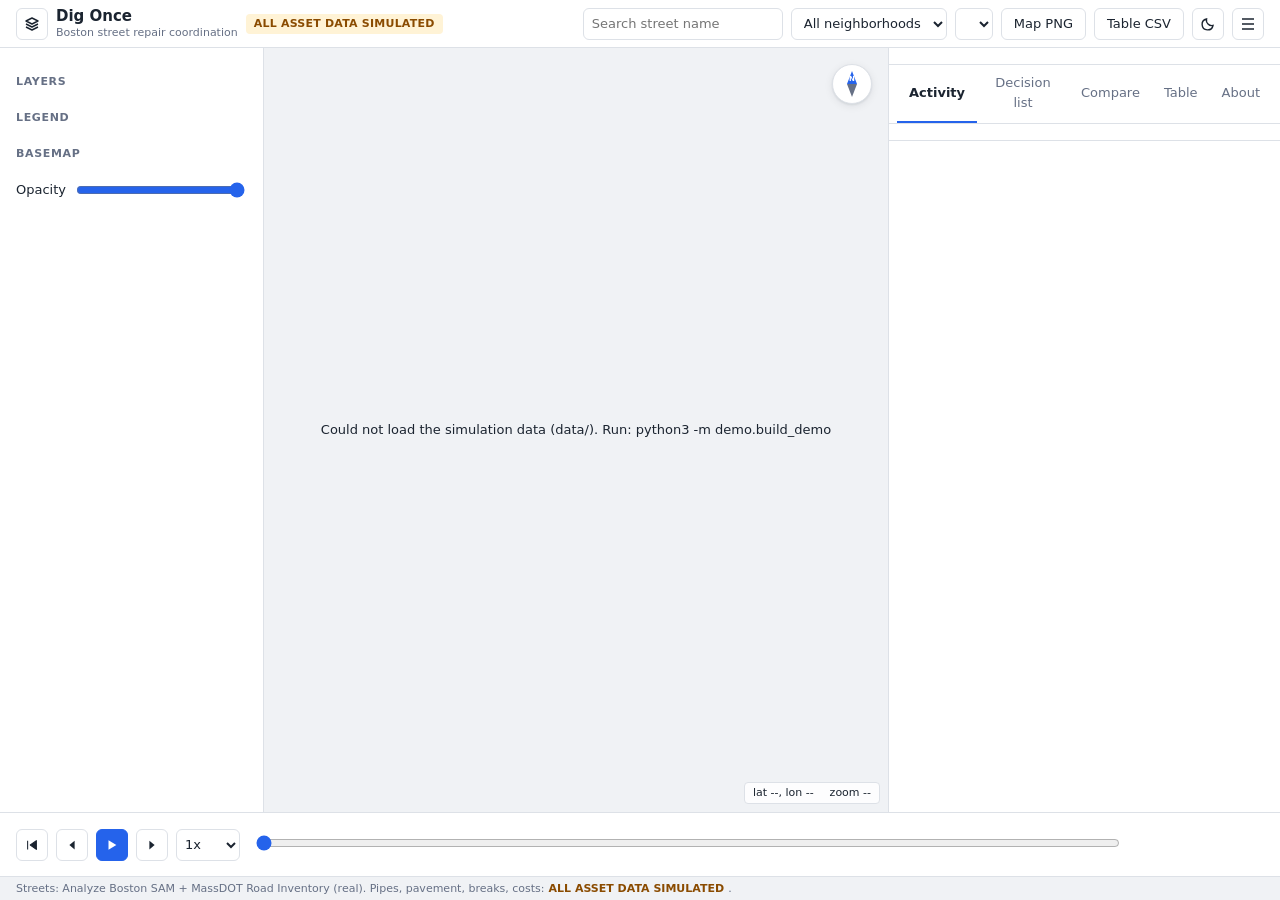
==== commit f7319860: "Item 5: Decision list tab beside the map (row click, year filter, tier colours, CSV/PDF, isolated co" ====
--- a/demo/src/index.html
+++ b/demo/src/index.html
@@ -66,6 +66,7 @@
       <div id="kpis"></div>
       <nav id="tabs" role="tablist">
         <button role="tab" data-tab="activity" aria-selected="true">Activity</button>
+        <button role="tab" data-tab="cip" aria-selected="false">Decision list</button>
         <button role="tab" data-tab="compare" aria-selected="false">Compare</button>
         <button role="tab" data-tab="table" aria-selected="false">Table</button>
         <button role="tab" data-tab="about" aria-selected="false">About</button>
@@ -73,6 +74,16 @@
       <div id="tab-activity" class="tabpane">
         <div id="chips" class="chips"></div>
         <div id="feed" tabindex="0"></div>
+      </div>
+      <div id="tab-cip" class="tabpane" hidden>
+        <div id="cip-bar" class="row tbar">
+          <label class="muted"><input id="cip-year" type="checkbox"> This year only</label>
+          <label class="muted"><input id="cip-cmp" type="checkbox"> Compare with isolated</label>
+          <span class="grow"></span>
+          <button id="cip-csv" class="text" type="button" title="Download the decision list as CSV">Download CSV</button>
+          <button id="cip-pdf" class="text" type="button" title="Download the capital plan as PDF (agents + board, same seed)">Download PDF</button>
+        </div>
+        <div id="cip-body"></div>
       </div>
       <div id="tab-compare" class="tabpane" hidden></div>
       <div id="tab-table" class="tabpane" hidden>
--- a/demo/src/style.css
+++ b/demo/src/style.css
@@ -185,3 +185,21 @@
   #info { left: 8px; right: 8px; width: auto; top: 8px; max-height: 70%; }
   #north { right: 8px; top: auto; bottom: 40px; }
 }
+
+/* decision list */
+#tab-cip { overflow: hidden; }
+#cip-bar { flex-wrap: wrap; gap: 8px 14px; align-items: center; }
+#cip-body { flex: 1; overflow: auto; padding: 0 0 16px; }
+#cip-sum { padding: 8px 16px; color: var(--muted); font-size: 12px; border-bottom: 1px solid var(--line); }
+#cip-cmpbox { padding: 8px 16px; border-bottom: 1px solid var(--line); font-size: 12px; background: var(--panel2); }
+#cip-cmpbox table { border-collapse: collapse; width: 100%; font-variant-numeric: tabular-nums; } #cip-cmpbox td, #cip-cmpbox th { padding: 2px 6px; text-align: right; } #cip-cmpbox th:first-child, #cip-cmpbox td:first-child { text-align: left; }
+.cip-row { display: grid; grid-template-columns: 28px 1fr auto; gap: 2px 8px; padding: 8px 16px; border-bottom: 1px solid var(--line); cursor: pointer; }
+.cip-row:hover { background: var(--panel2); } .cip-row.sel { background: var(--accent-soft); }
+.cip-row .rk { color: var(--muted); font-variant-numeric: tabular-nums; }
+.cip-row .st { font-weight: 600; } .cip-row .money { text-align: right; font-variant-numeric: tabular-nums; }
+.cip-row .why { grid-column: 2 / 4; color: var(--muted); font-size: 12px; }
+.cip-row .meta { grid-column: 2 / 4; font-size: 12px; display: flex; flex-wrap: wrap; gap: 4px 10px; align-items: center; }
+.tier { border-radius: 8px; padding: 0 7px; font-size: 11px; font-weight: 600; color: #fff; }
+.tier.t1 { background: #b3261e; } .tier.t2 { background: #d97706; } .tier.t3 { background: #0e7490; } .tier.t4 { background: #6b7280; }
+.cip-tag { background: #e3f1e4; color: #256029; border-radius: 8px; padding: 0 6px; font-size: 11px; }
+.cip-tag.rev { background: #fde8e6; color: #8a1c14; }
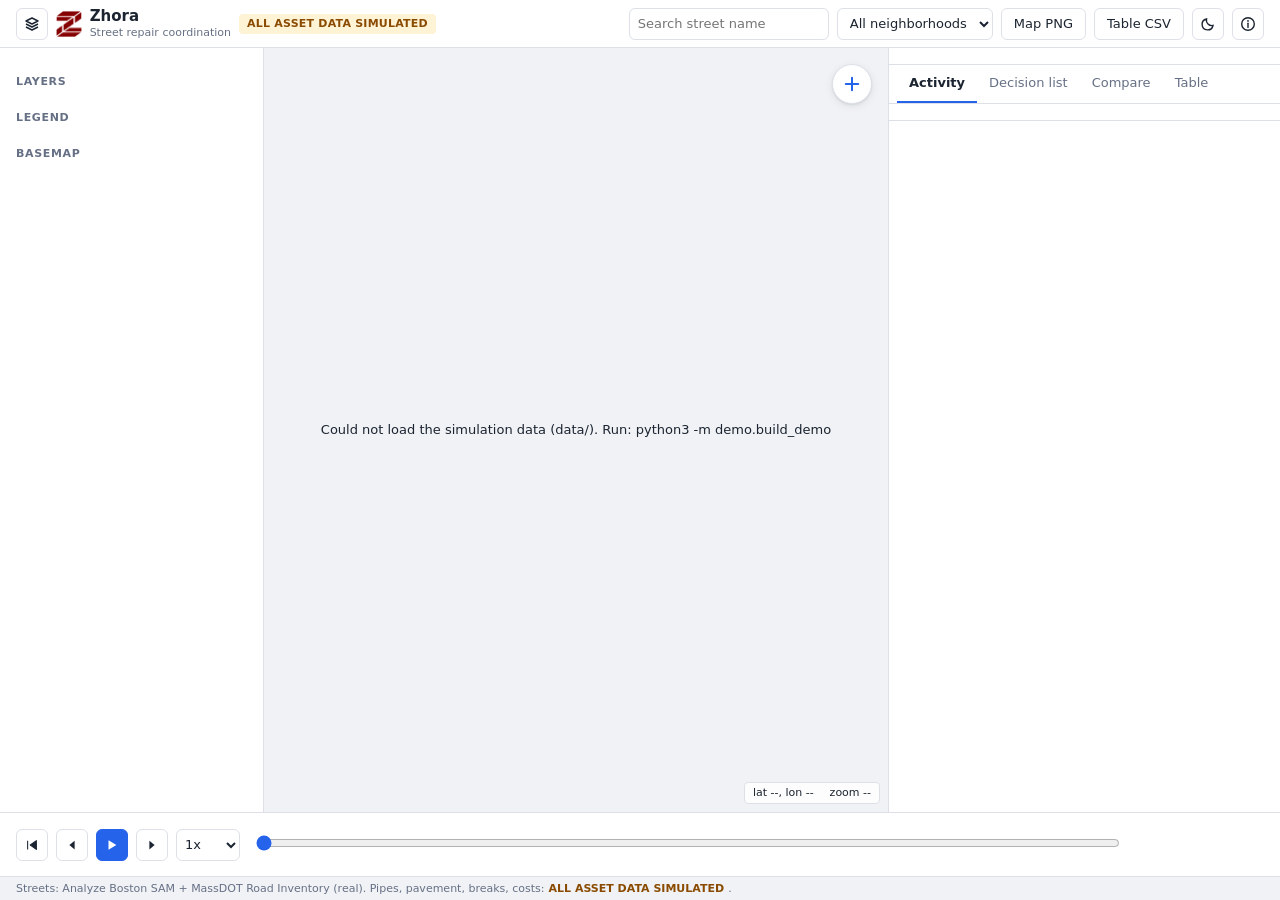
==== commit 2daaffa0: "Rebrand demo to Zhora; redesign decision list and legends - Rename Dig Once -> Zhora across the demo" ====
--- a/demo/src/index.html
+++ b/demo/src/index.html
@@ -3,7 +3,7 @@
 <head>
 <meta charset="utf-8">
 <meta name="viewport" content="width=device-width, initial-scale=1">
-<title>Dig Once: Boston infrastructure coordination (simulated)</title>
+<title>Zhora: Boston infrastructure coordination (simulated)</title>
 <link rel="icon" href="data:image/svg+xml,%3Csvg xmlns='http://www.w3.org/2000/svg' viewBox='0 0 16 16'%3E%3Crect width='16' height='16' rx='3' fill='%232563eb'/%3E%3Cpath d='M3 11l4-6 3 4 3-5' stroke='white' stroke-width='1.6' fill='none'/%3E%3C/svg%3E">
 <link rel="stylesheet" href="vendor/maplibre-gl.css">
 <link rel="stylesheet" href="style.css">
@@ -14,7 +14,8 @@
     <button id="btn-layers" class="icon" title="Show or hide the layer panel (L)" aria-label="Toggle layer panel" aria-expanded="true">
       <svg viewBox="0 0 16 16" width="16" height="16"><path d="M8 2l6 3-6 3-6-3 6-3zM2 8l6 3 6-3M2 11l6 3 6-3" fill="none" stroke="currentColor" stroke-width="1.4" stroke-linejoin="round"/></svg>
     </button>
-    <div class="brand"><b>Dig Once</b><span class="sub">Boston street repair coordination</span></div>
+    <img src="zhora-logo.png" alt="" class="logo">
+    <div class="brand"><b>Zhora</b><span class="sub">Street repair coordination</span></div>
     <span class="badge warn" title="Street geometry is real; every pipe, pavement, break and cost value is simulated">ALL ASSET DATA SIMULATED</span>
     <div class="grow"></div>
     <div class="search">
@@ -22,14 +23,13 @@
       <ul id="suggest" role="listbox" hidden></ul>
     </div>
     <select id="nb" aria-label="Neighborhood filter" title="Filter by neighborhood"><option value="">All neighborhoods</option></select>
-    <select id="strategy" aria-label="Strategy shown on the map" title="Strategy shown on the map"></select>
     <button id="btn-png" class="text" title="Download the map as a PNG image">Map PNG</button>
     <button id="btn-csv" class="text" title="Download the current table as CSV">Table CSV</button>
     <button id="btn-theme" class="icon" title="Switch light and dark theme" aria-label="Toggle theme">
       <svg viewBox="0 0 16 16" width="16" height="16"><path d="M13 9.5A5.5 5.5 0 016.5 3a5.5 5.5 0 106.5 6.5z" fill="none" stroke="currentColor" stroke-width="1.4"/></svg>
     </button>
-    <button id="btn-side" class="icon only-narrow" title="Show or hide the side panel" aria-label="Toggle side panel">
-      <svg viewBox="0 0 16 16" width="16" height="16"><path d="M2 3h12M2 8h12M2 13h12" stroke="currentColor" stroke-width="1.4"/></svg>
+    <button id="btn-about" class="icon" title="About this demo" aria-label="About this demo">
+      <svg viewBox="0 0 16 16" width="16" height="16"><circle cx="8" cy="8" r="6.3" fill="none" stroke="currentColor" stroke-width="1.4"/><path d="M8 7.2v4.2" stroke="currentColor" stroke-width="1.4" stroke-linecap="round"/><circle cx="8" cy="4.9" r="0.9" fill="currentColor"/></svg>
     </button>
   </header>
 
@@ -46,7 +46,6 @@
       <section>
         <h3>Basemap</h3>
         <div id="basemaps" class="seg-ctl" role="radiogroup" aria-label="Basemap"></div>
-        <label class="row opacity"><span>Opacity</span><input id="op-basemap" type="range" min="0" max="100" value="100" aria-label="Basemap opacity"></label>
       </section>
     </aside>
 
@@ -55,7 +54,7 @@
       <div id="nomap" hidden></div>
       <div id="toast" role="status" hidden></div>
       <div id="north" title="North up. Click to reset the bearing" role="button" tabindex="0" aria-label="Reset bearing to north">
-        <svg viewBox="0 0 32 32" width="32" height="32"><g id="north-rot"><path d="M16 3l5 13h-10z" fill="var(--accent)"/><path d="M16 29l-5-13h10z" fill="var(--muted)"/></g><text x="16" y="13" font-size="7" text-anchor="middle" fill="#fff" font-weight="700" transform="translate(0,0)">N</text></svg>
+        <svg viewBox="0 0 32 32" width="20" height="20"><g id="north-rot"><path d="M16 6v20M6 16h20" stroke="var(--accent)" stroke-width="3.2" stroke-linecap="round"/></g></svg>
       </div>
       <div id="info" hidden aria-live="polite"></div>
       <div id="tip" hidden></div>
@@ -69,7 +68,6 @@
         <button role="tab" data-tab="cip" aria-selected="false">Decision list</button>
         <button role="tab" data-tab="compare" aria-selected="false">Compare</button>
         <button role="tab" data-tab="table" aria-selected="false">Table</button>
-        <button role="tab" data-tab="about" aria-selected="false">About</button>
       </nav>
       <div id="tab-activity" class="tabpane">
         <div id="chips" class="chips"></div>
@@ -83,16 +81,26 @@
           <button id="cip-csv" class="text" type="button" title="Download the decision list as CSV">Download CSV</button>
           <button id="cip-pdf" class="text" type="button" title="Download the capital plan as PDF (agents + board, same seed)">Download PDF</button>
         </div>
+        <div id="cip-tier-chips" class="chips" aria-label="Filter by urgency tier" title="Click a tier to show only that tier. Shift-click to toggle several at once."></div>
+        <div id="cip-key" class="legend-block"></div>
         <div id="cip-body"></div>
       </div>
       <div id="tab-compare" class="tabpane" hidden></div>
       <div id="tab-table" class="tabpane" hidden>
-        <div class="row tbar"><input id="tq" type="search" placeholder="Filter table by street, id or class" aria-label="Filter table"><span id="tcount" class="muted"></span></div>
+        <div class="row tbar"><input id="tq" type="search" placeholder="Filter table by street, id or class" aria-label="Filter table"><span id="tcount" class="muted"></span><span class="grow"></span><button id="btn-table-open" class="text" type="button" title="Open the full table in a new browser tab">Open full table</button></div>
         <div id="tscroll"><table id="tbl"><thead></thead><tbody></tbody></table></div>
       </div>
-      <div id="tab-about" class="tabpane" hidden></div>
     </aside>
   </main>
+
+  <div id="about-modal" class="modal" hidden>
+    <div class="modal-box" role="dialog" aria-modal="true" aria-label="About this demo">
+      <button class="icon" id="about-x" title="Close (Esc)" aria-label="Close about">
+        <svg viewBox="0 0 16 16" width="12" height="12"><path d="M3 3l10 10M13 3L3 13" stroke="currentColor" stroke-width="1.6"/></svg>
+      </button>
+      <div id="about-body"></div>
+    </div>
+  </div>
 
   <footer id="timeline">
     <div class="tl-buttons">
--- a/demo/src/style.css
+++ b/demo/src/style.css
@@ -23,6 +23,7 @@
 
 #app { display: grid; grid-template-rows: 48px minmax(0, 1fr) 64px 24px; height: 100vh; height: 100dvh; min-width: 0; }
 #bar { display: flex; align-items: center; gap: 8px; padding: 0 16px; background: var(--panel); border-bottom: 1px solid var(--line); z-index: 5; min-width: 0; }
+.logo { height: 26px; width: auto; flex: none; }
 .brand { display: flex; flex-direction: column; line-height: 16px; white-space: nowrap; }
 .brand b { font-size: 15px; line-height: 18px; }
 .brand .sub { font-size: 11px; color: var(--muted); }
@@ -35,7 +36,6 @@
 button.primary { background: var(--accent); border-color: var(--accent); color: #fff; }
 button.primary:hover { background: var(--accent); filter: brightness(1.1); }
 select, input[type=search] { height: 32px; border: 1px solid var(--line); background: var(--panel); border-radius: 6px; padding: 0 8px; min-width: 0; }
-.only-narrow { display: none; }
 .search { position: relative; }
 .search input { width: 200px; }
 #suggest { position: absolute; top: 36px; left: 0; right: 0; margin: 0; padding: 4px 0; list-style: none; background: var(--panel); border: 1px solid var(--line); border-radius: 6px; box-shadow: var(--shadow); z-index: 20; max-height: 280px; overflow: auto; }
@@ -58,6 +58,9 @@
 .legend-block .t { font-weight: 600; margin-bottom: 4px; }
 .legend-row { display: flex; align-items: center; gap: 8px; }
 .legend-row .n { margin-left: auto; font-variant-numeric: tabular-nums; color: var(--muted); }
+.gradient-key { margin-bottom: 6px; }
+.gradient-key .bar { height: 10px; border-radius: 5px; border: 1px solid rgba(0,0,0,.15); }
+.gradient-labels { display: flex; justify-content: space-between; font-size: 11px; color: var(--muted); margin-top: 2px; }
 .legend-line { width: 24px; height: 0; border-top: 3px dashed var(--pipe); flex: none; }
 .seg-ctl { display: grid; grid-template-columns: 1fr 1fr; gap: 4px; margin-bottom: 8px; }
 .seg-ctl button { height: 28px; border: 1px solid var(--line); background: var(--panel); border-radius: 6px; cursor: pointer; }
@@ -81,6 +84,10 @@
 #info tr.sec th { padding-top: 12px; font-size: 11px; text-transform: uppercase; letter-spacing: .05em; }
 #info .reason { white-space: normal; }
 #info footer { padding: 8px 16px 12px; display: flex; gap: 8px; align-items: center; }
+.modal { position: fixed; inset: 0; background: rgba(0,0,0,.45); display: flex; align-items: center; justify-content: center; z-index: 50; padding: 16px; }
+.modal[hidden] { display: none; }
+.modal-box { position: relative; width: 460px; max-width: 100%; max-height: calc(100vh - 32px); overflow: auto; background: var(--panel); border: 1px solid var(--line); border-radius: 10px; box-shadow: var(--shadow); padding: 24px 24px 20px; }
+.modal-box #about-x { position: absolute; top: 12px; right: 12px; }
 .maplibregl-ctrl-top-left { top: 8px; left: 8px; }
 .maplibregl-ctrl-bottom-left { left: 8px; bottom: 8px; display: flex; flex-direction: column-reverse; align-items: flex-start; }
 .maplibregl-ctrl-scale { background: color-mix(in srgb, var(--panel) 88%, transparent); color: var(--text); border-color: var(--muted); font-size: 10px; }
@@ -101,8 +108,8 @@
 #tabs button[aria-selected="true"] { color: var(--text); border-bottom-color: var(--accent); font-weight: 600; }
 .tabpane { flex: 1; min-height: 0; overflow: auto; display: flex; flex-direction: column; }
 .tabpane[hidden] { display: none; }
-#tab-compare, #tab-about { padding: 16px; display: block; }
-#tab-compare[hidden], #tab-about[hidden] { display: none; }
+#tab-compare { padding: 16px; display: block; }
+#tab-compare[hidden] { display: none; }
 .chips { display: flex; flex-wrap: wrap; gap: 8px; padding: 8px 16px; border-bottom: 1px solid var(--line); }
 .chip { height: 24px; line-height: 22px; padding: 0 8px; border-radius: 12px; border: 1px solid var(--line); background: var(--panel); cursor: pointer; font-size: 12px; }
 .chip[aria-pressed="true"] { color: #fff; border-color: transparent; }
@@ -167,10 +174,9 @@
 @media (max-width: 860px) {
   #app { display: flex; flex-direction: column; height: auto; min-height: 100dvh; }
   #bar { flex-wrap: wrap; height: auto; padding: 8px 16px; position: sticky; top: 0; order: 0; }
-  .only-narrow { display: inline-flex; }
   .badge.warn { order: 5; }
   .search { order: 6; flex: 1 1 100%; } .search input { width: 100%; }
-  #nb, #strategy { order: 7; flex: 1 1 40%; }
+  #nb { order: 7; flex: 1 1 40%; }
   #btn-png, #btn-csv { display: none; }
   #main { display: contents; }
   #mapcol { order: 1; height: 56vh; min-height: 320px; flex: none; }
@@ -179,7 +185,6 @@
   #foot { order: 4; white-space: normal; height: auto; min-height: 24px; padding: 4px 16px; line-height: 16px; }
   #layers { position: fixed; z-index: 30; left: 0; top: 0; bottom: 0; width: 280px; max-width: 86vw; box-shadow: var(--shadow); }
   #app.no-layers #layers { visibility: hidden; }
-  #app.hide-side #side { display: none; }
   .yearlabel { width: auto; flex: 1; text-align: left; order: 3; }
   .tl-main { flex: 1 1 100%; order: 4; }
   #info { left: 8px; right: 8px; width: auto; top: 8px; max-height: 70%; }
@@ -201,5 +206,12 @@
 .cip-row .meta { grid-column: 2 / 4; font-size: 12px; display: flex; flex-wrap: wrap; gap: 4px 10px; align-items: center; }
 .tier { border-radius: 8px; padding: 0 7px; font-size: 11px; font-weight: 600; color: #fff; }
 .tier.t1 { background: #b3261e; } .tier.t2 { background: #d97706; } .tier.t3 { background: #0e7490; } .tier.t4 { background: #6b7280; }
+#cip-tier-chips { display: flex; gap: 6px; flex-wrap: wrap; padding: 6px 0; }
+#cip-tier-chips .chip[data-a="t1"][aria-pressed="true"] { background: #b3261e; }
+#cip-tier-chips .chip[data-a="t2"][aria-pressed="true"] { background: #d97706; }
+#cip-tier-chips .chip[data-a="t3"][aria-pressed="true"] { background: #0e7490; }
+#cip-tier-chips .chip[data-a="t4"][aria-pressed="true"] { background: #6b7280; }
+#cip-tier-chips .chip[data-a="shared"][aria-pressed="true"] { background: #7c3aed; }
 .cip-tag { background: #e3f1e4; color: #256029; border-radius: 8px; padding: 0 6px; font-size: 11px; }
 .cip-tag.rev { background: #fde8e6; color: #8a1c14; }
+.cip-tag.shared { background: #ede4fc; color: #5b21b6; font-weight: 600; }
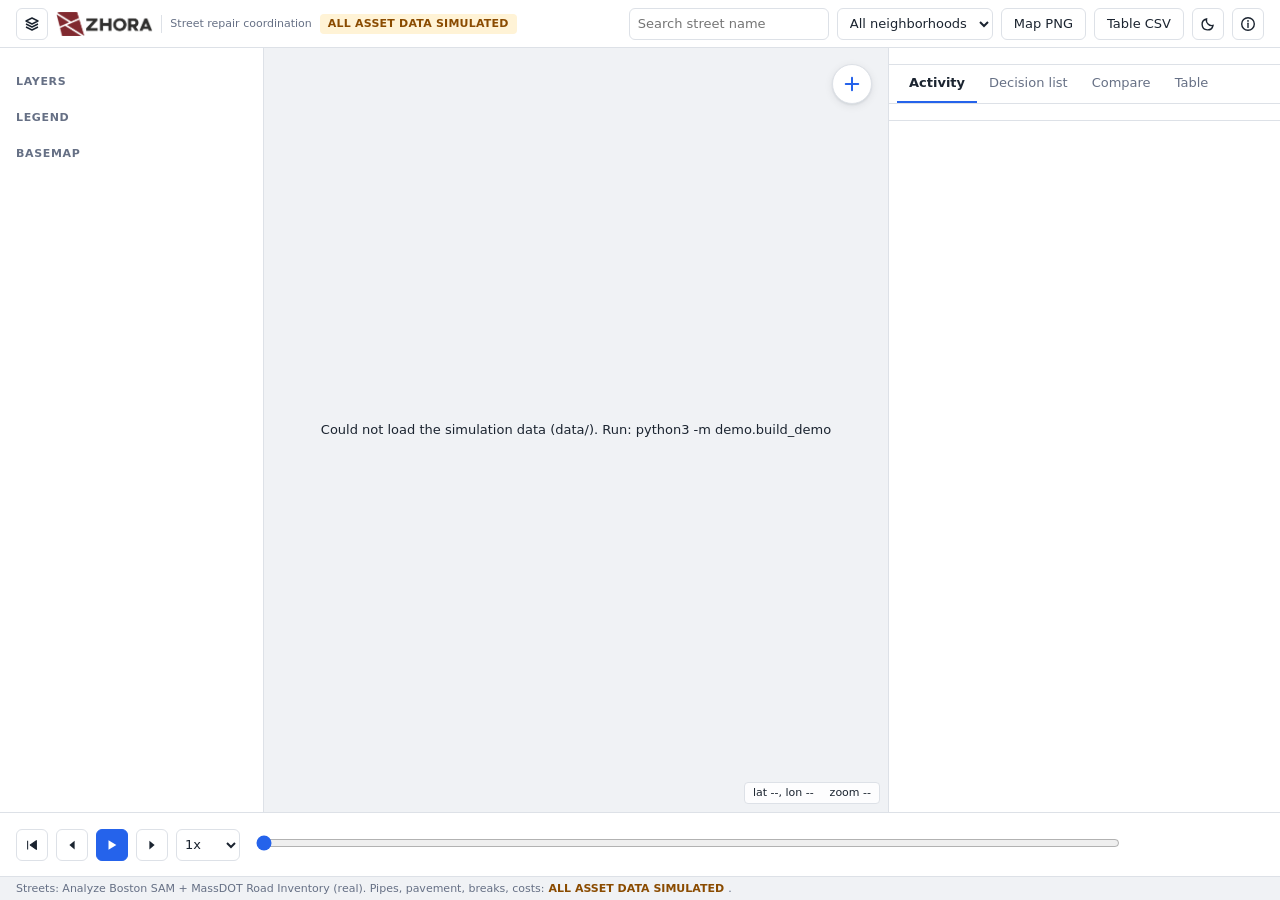
==== commit a8b77024: "Add Zhora wordmark to header, icon as thumbnail and favicon Build now copies logo, thumbnail and fav" ====
--- a/demo/src/index.html
+++ b/demo/src/index.html
@@ -4,7 +4,12 @@
 <meta charset="utf-8">
 <meta name="viewport" content="width=device-width, initial-scale=1">
 <title>Zhora: Boston infrastructure coordination (simulated)</title>
-<link rel="icon" href="data:image/svg+xml,%3Csvg xmlns='http://www.w3.org/2000/svg' viewBox='0 0 16 16'%3E%3Crect width='16' height='16' rx='3' fill='%232563eb'/%3E%3Cpath d='M3 11l4-6 3 4 3-5' stroke='white' stroke-width='1.6' fill='none'/%3E%3C/svg%3E">
+<link rel="icon" type="image/png" href="favicon.png">
+<meta property="og:title" content="Zhora: Boston infrastructure coordination (simulated)">
+<meta property="og:type" content="website">
+<meta property="og:image" content="thumbnail.png">
+<meta name="twitter:card" content="summary">
+<meta name="twitter:image" content="thumbnail.png">
 <link rel="stylesheet" href="vendor/maplibre-gl.css">
 <link rel="stylesheet" href="style.css">
 </head>
@@ -14,8 +19,8 @@
     <button id="btn-layers" class="icon" title="Show or hide the layer panel (L)" aria-label="Toggle layer panel" aria-expanded="true">
       <svg viewBox="0 0 16 16" width="16" height="16"><path d="M8 2l6 3-6 3-6-3 6-3zM2 8l6 3 6-3M2 11l6 3 6-3" fill="none" stroke="currentColor" stroke-width="1.4" stroke-linejoin="round"/></svg>
     </button>
-    <img src="zhora-logo.png" alt="" class="logo">
-    <div class="brand"><b>Zhora</b><span class="sub">Street repair coordination</span></div>
+    <img src="zhora-logo.png" alt="Zhora" class="logo">
+    <span class="sub tagline">Street repair coordination</span>
     <span class="badge warn" title="Street geometry is real; every pipe, pavement, break and cost value is simulated">ALL ASSET DATA SIMULATED</span>
     <div class="grow"></div>
     <div class="search">
--- a/demo/src/style.css
+++ b/demo/src/style.css
@@ -23,7 +23,9 @@
 
 #app { display: grid; grid-template-rows: 48px minmax(0, 1fr) 64px 24px; height: 100vh; height: 100dvh; min-width: 0; }
 #bar { display: flex; align-items: center; gap: 8px; padding: 0 16px; background: var(--panel); border-bottom: 1px solid var(--line); z-index: 5; min-width: 0; }
-.logo { height: 26px; width: auto; flex: none; }
+.logo { height: 24px; width: auto; flex: none; border-radius: 4px; }
+:root[data-theme="dark"] .logo { background: #f4f4f2; padding: 3px 8px; height: 30px; }
+.tagline { font-size: 11px; color: var(--muted); white-space: nowrap; padding-left: 8px; border-left: 1px solid var(--line); line-height: 18px; }
 .brand { display: flex; flex-direction: column; line-height: 16px; white-space: nowrap; }
 .brand b { font-size: 15px; line-height: 18px; }
 .brand .sub { font-size: 11px; color: var(--muted); }
@@ -169,7 +171,7 @@
   #main { grid-template-columns: 240px minmax(0, 1fr) 328px; }
   #app.no-layers #main { grid-template-columns: 0 minmax(0, 1fr) 328px; }
   .search input { width: 140px; }
-  .brand .sub { display: none; }
+  .brand .sub, .tagline { display: none; }
 }
 @media (max-width: 860px) {
   #app { display: flex; flex-direction: column; height: auto; min-height: 100dvh; }
